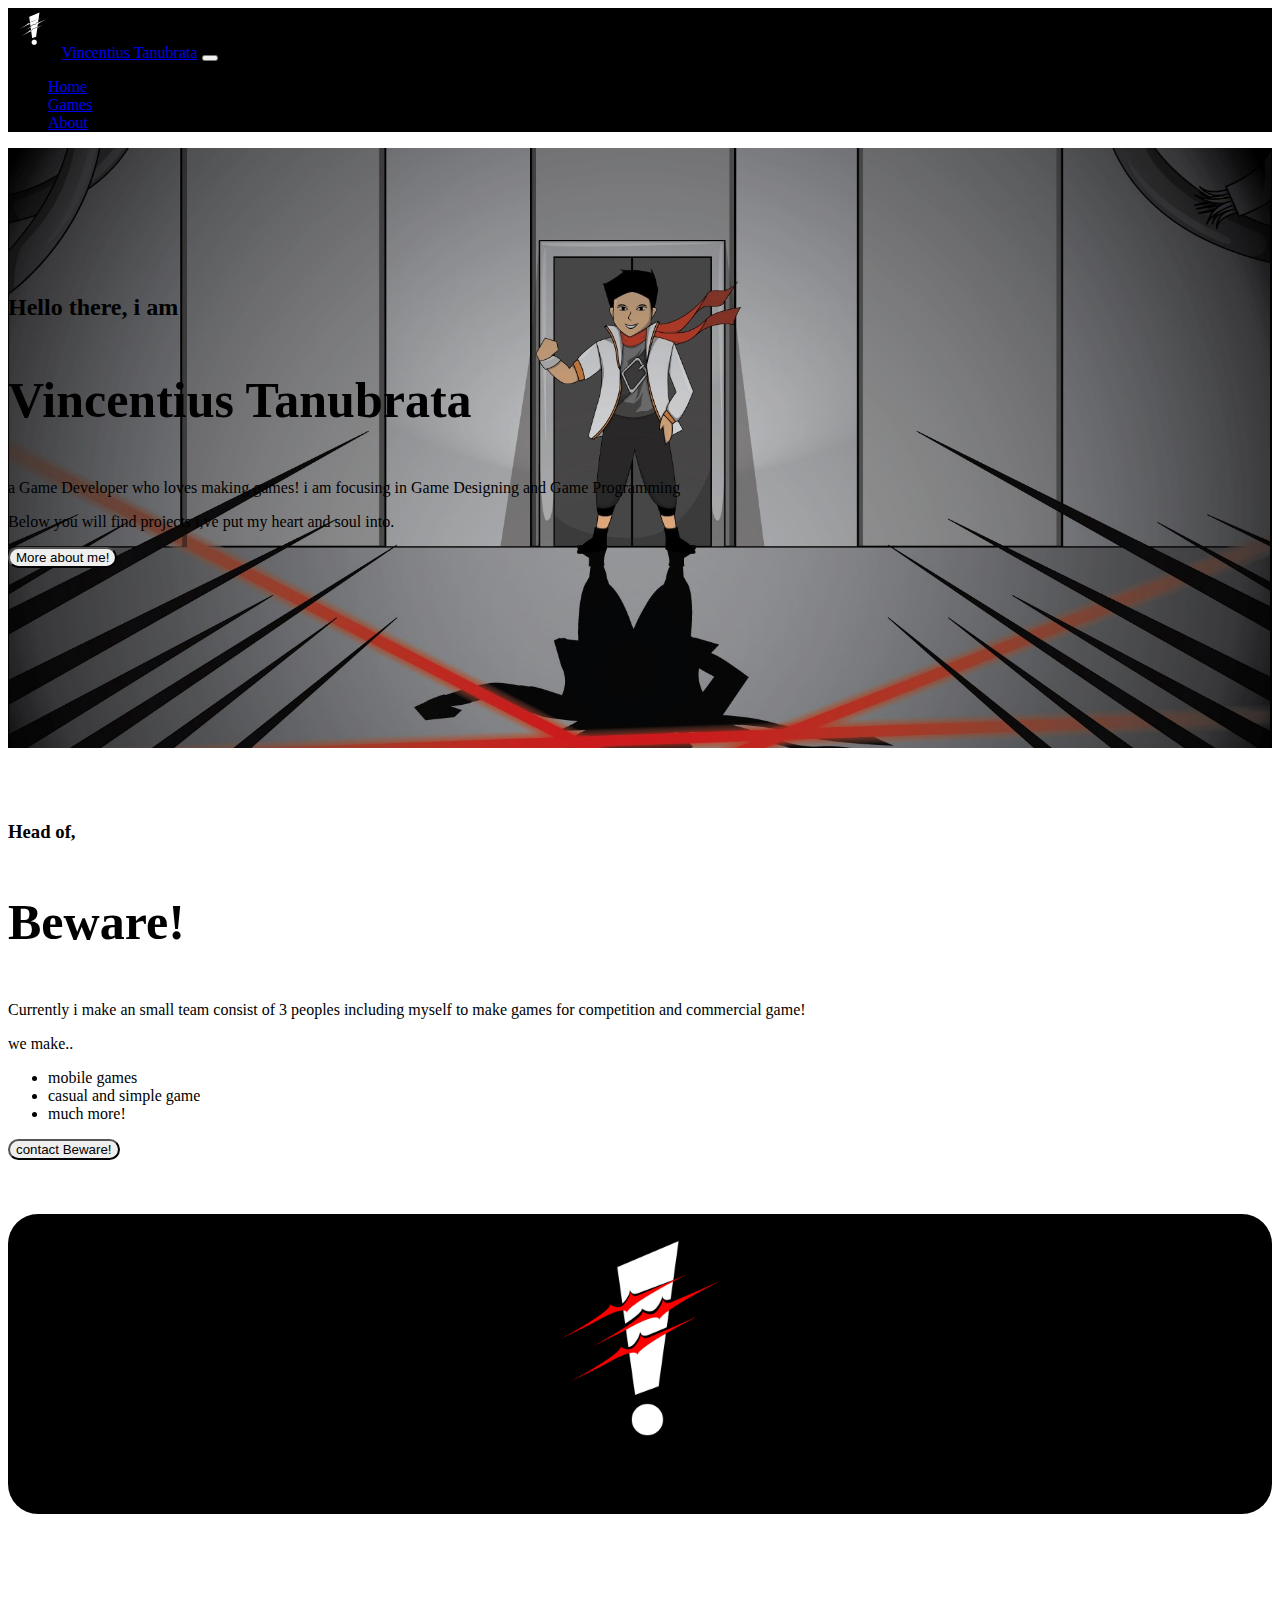
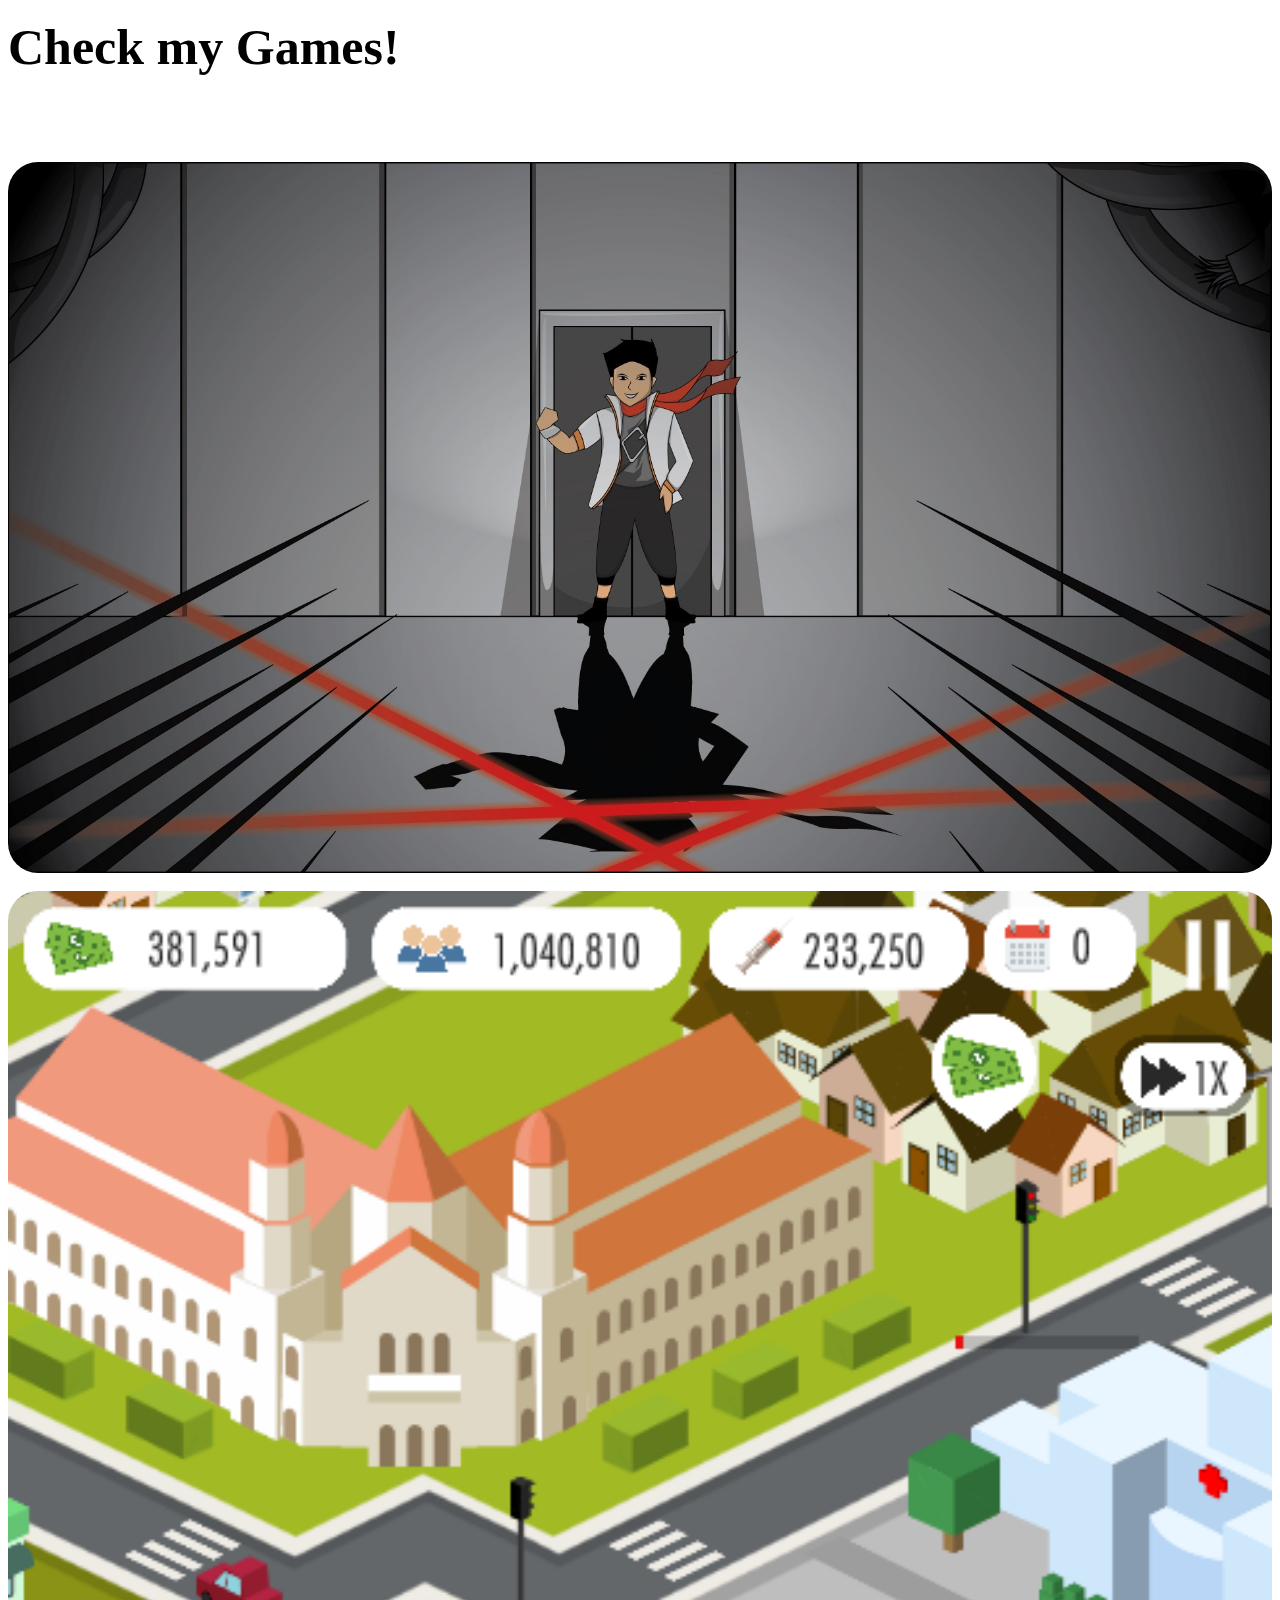
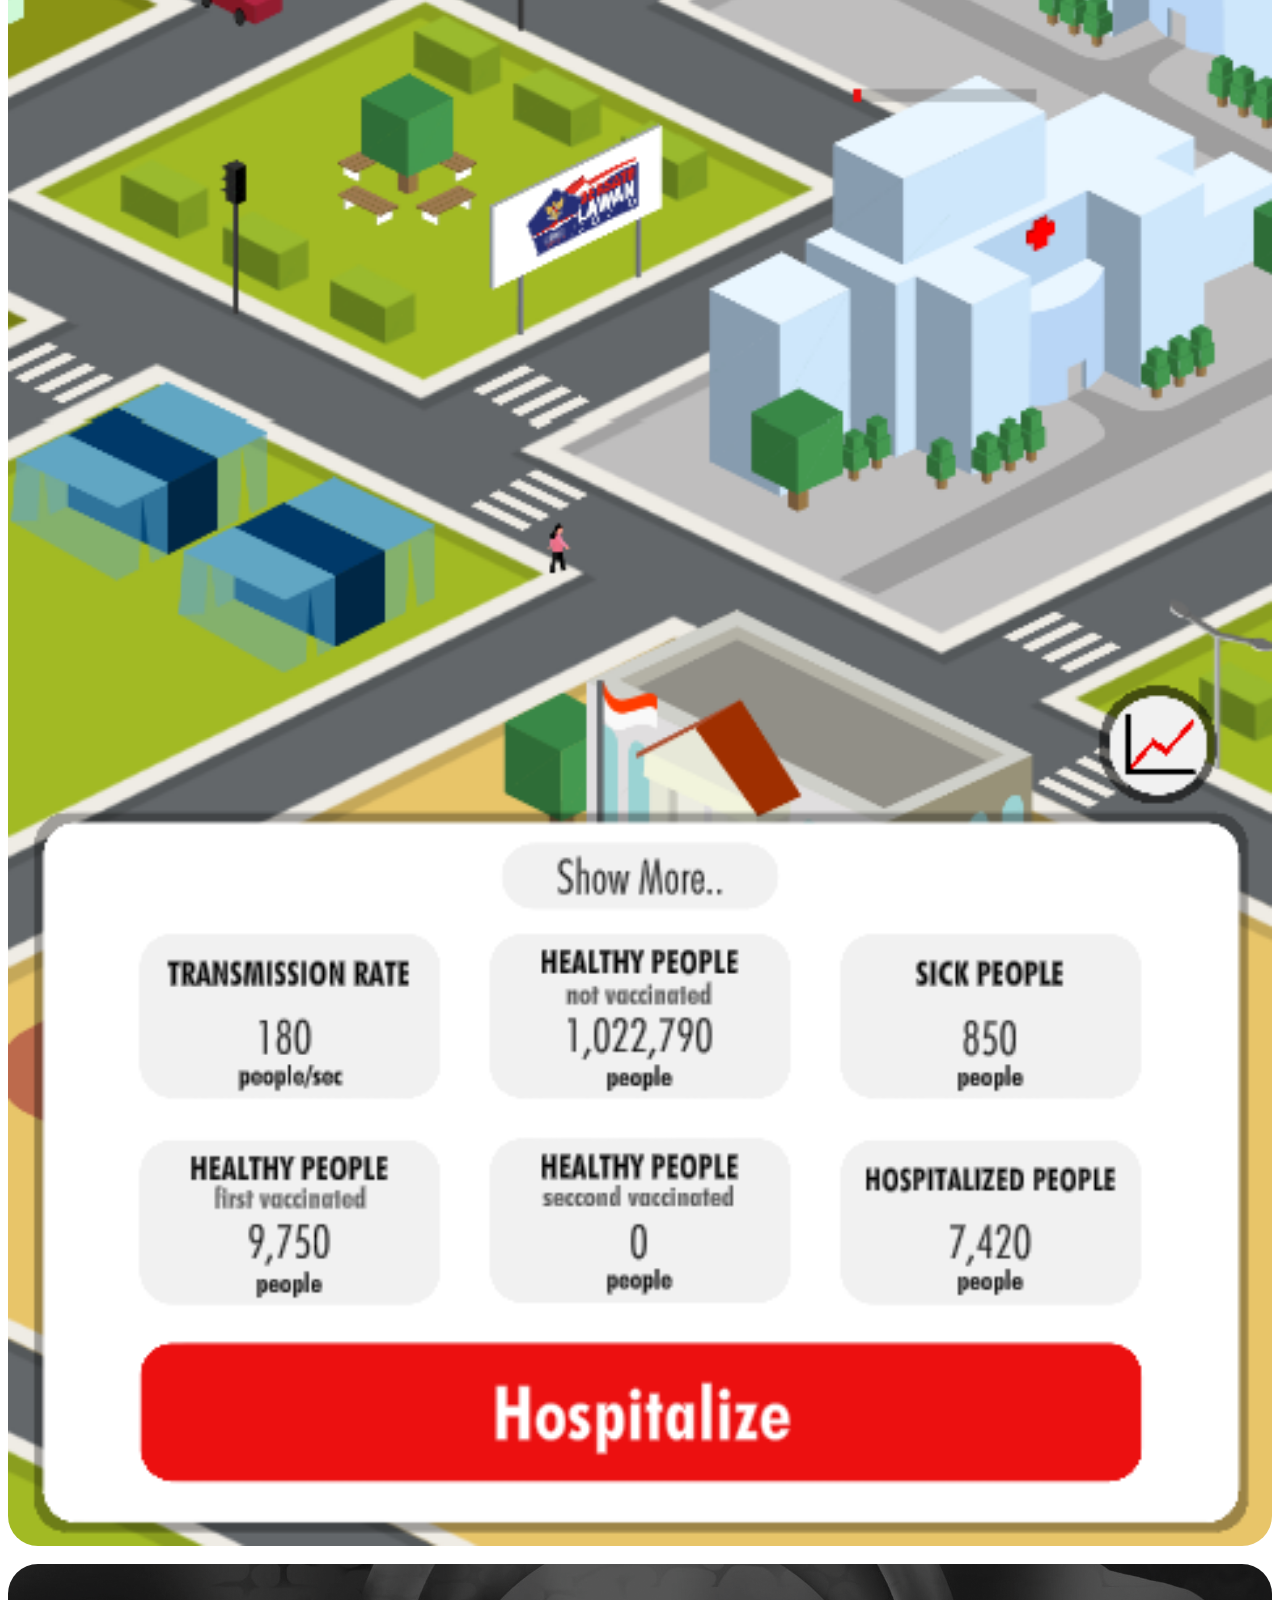
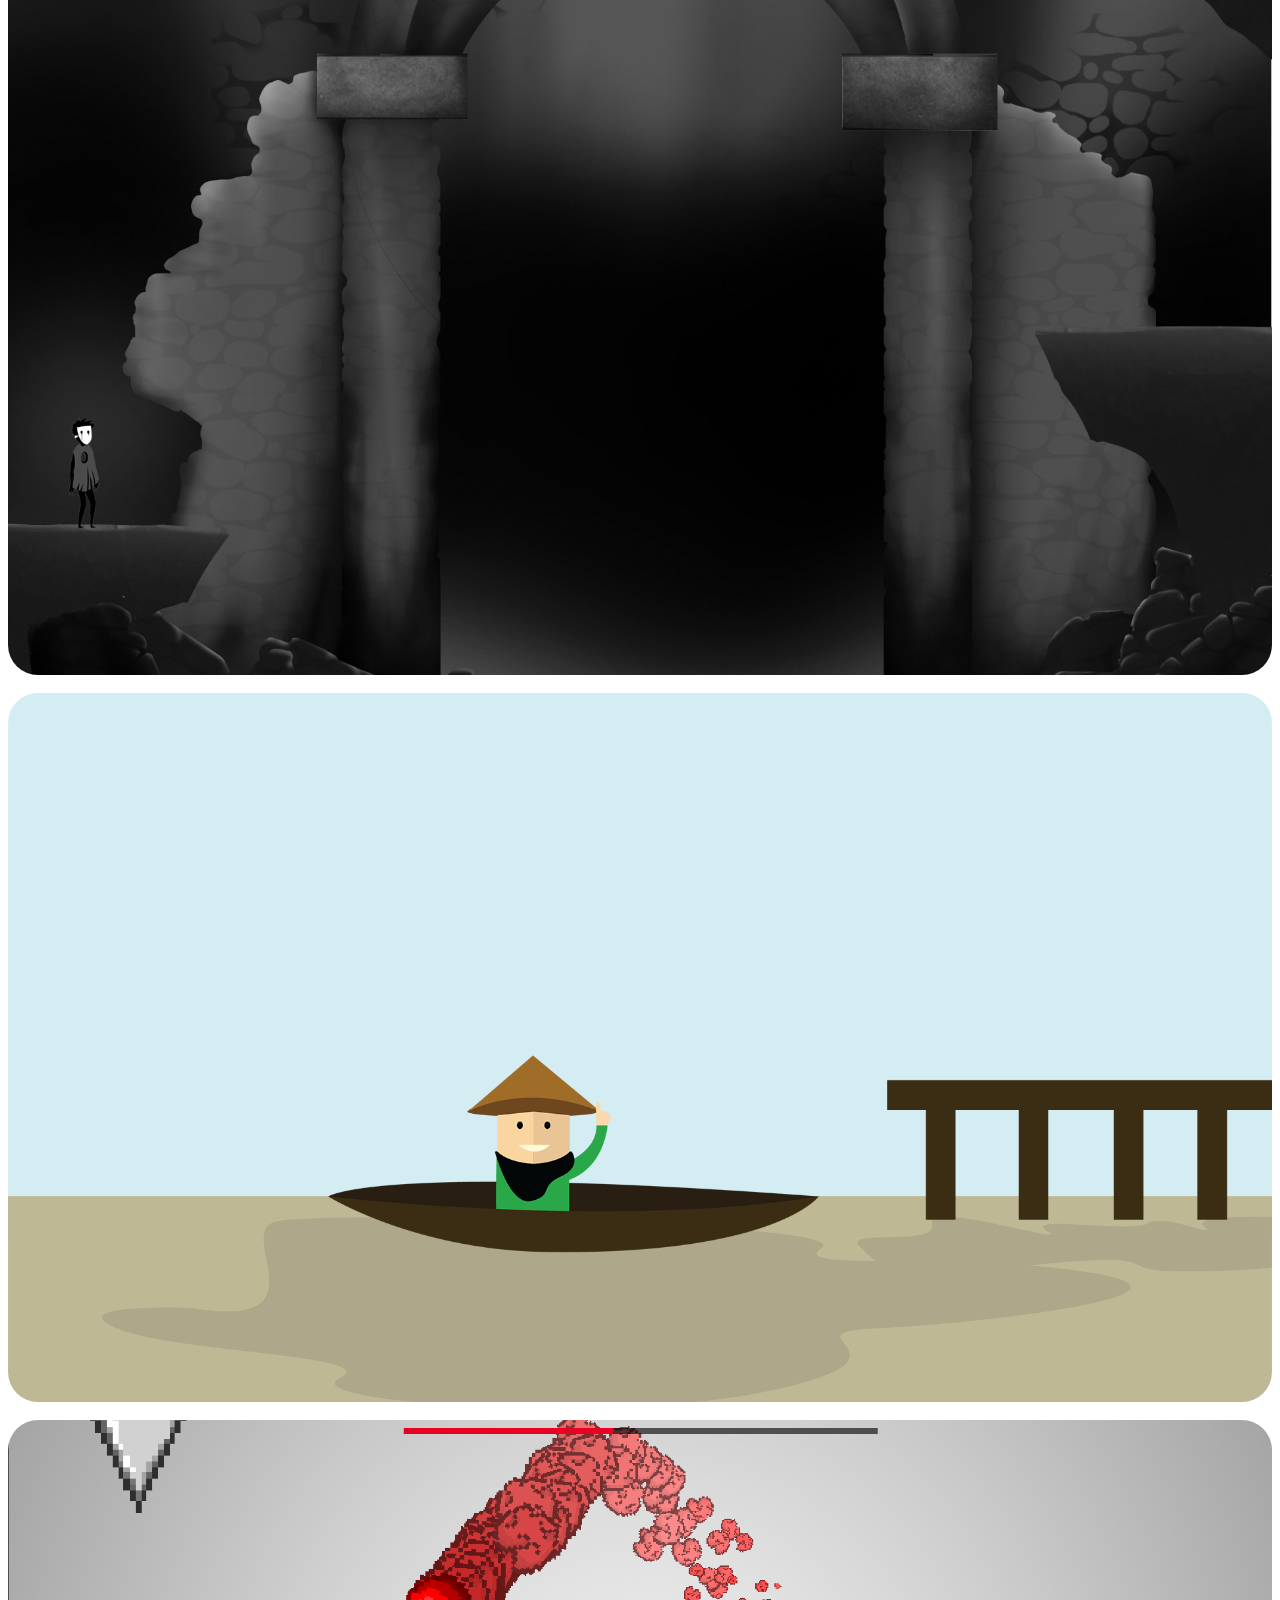
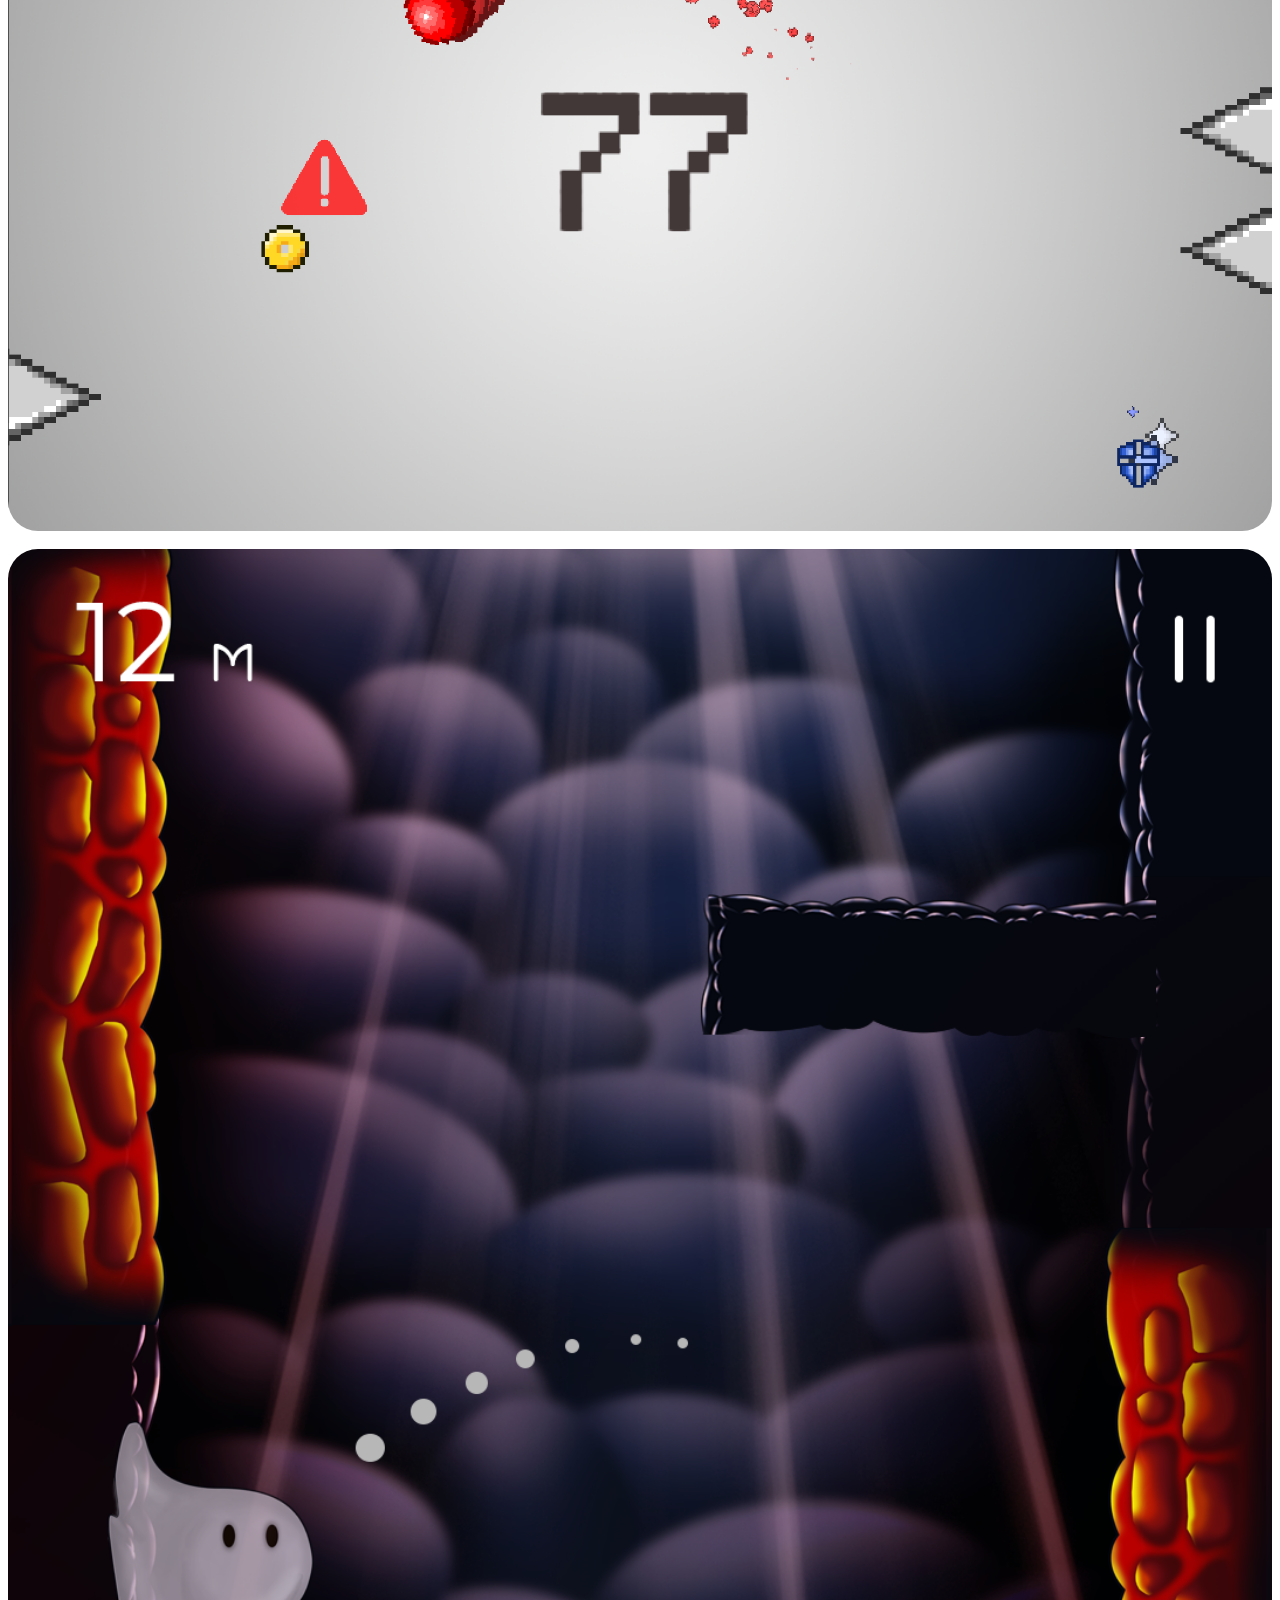
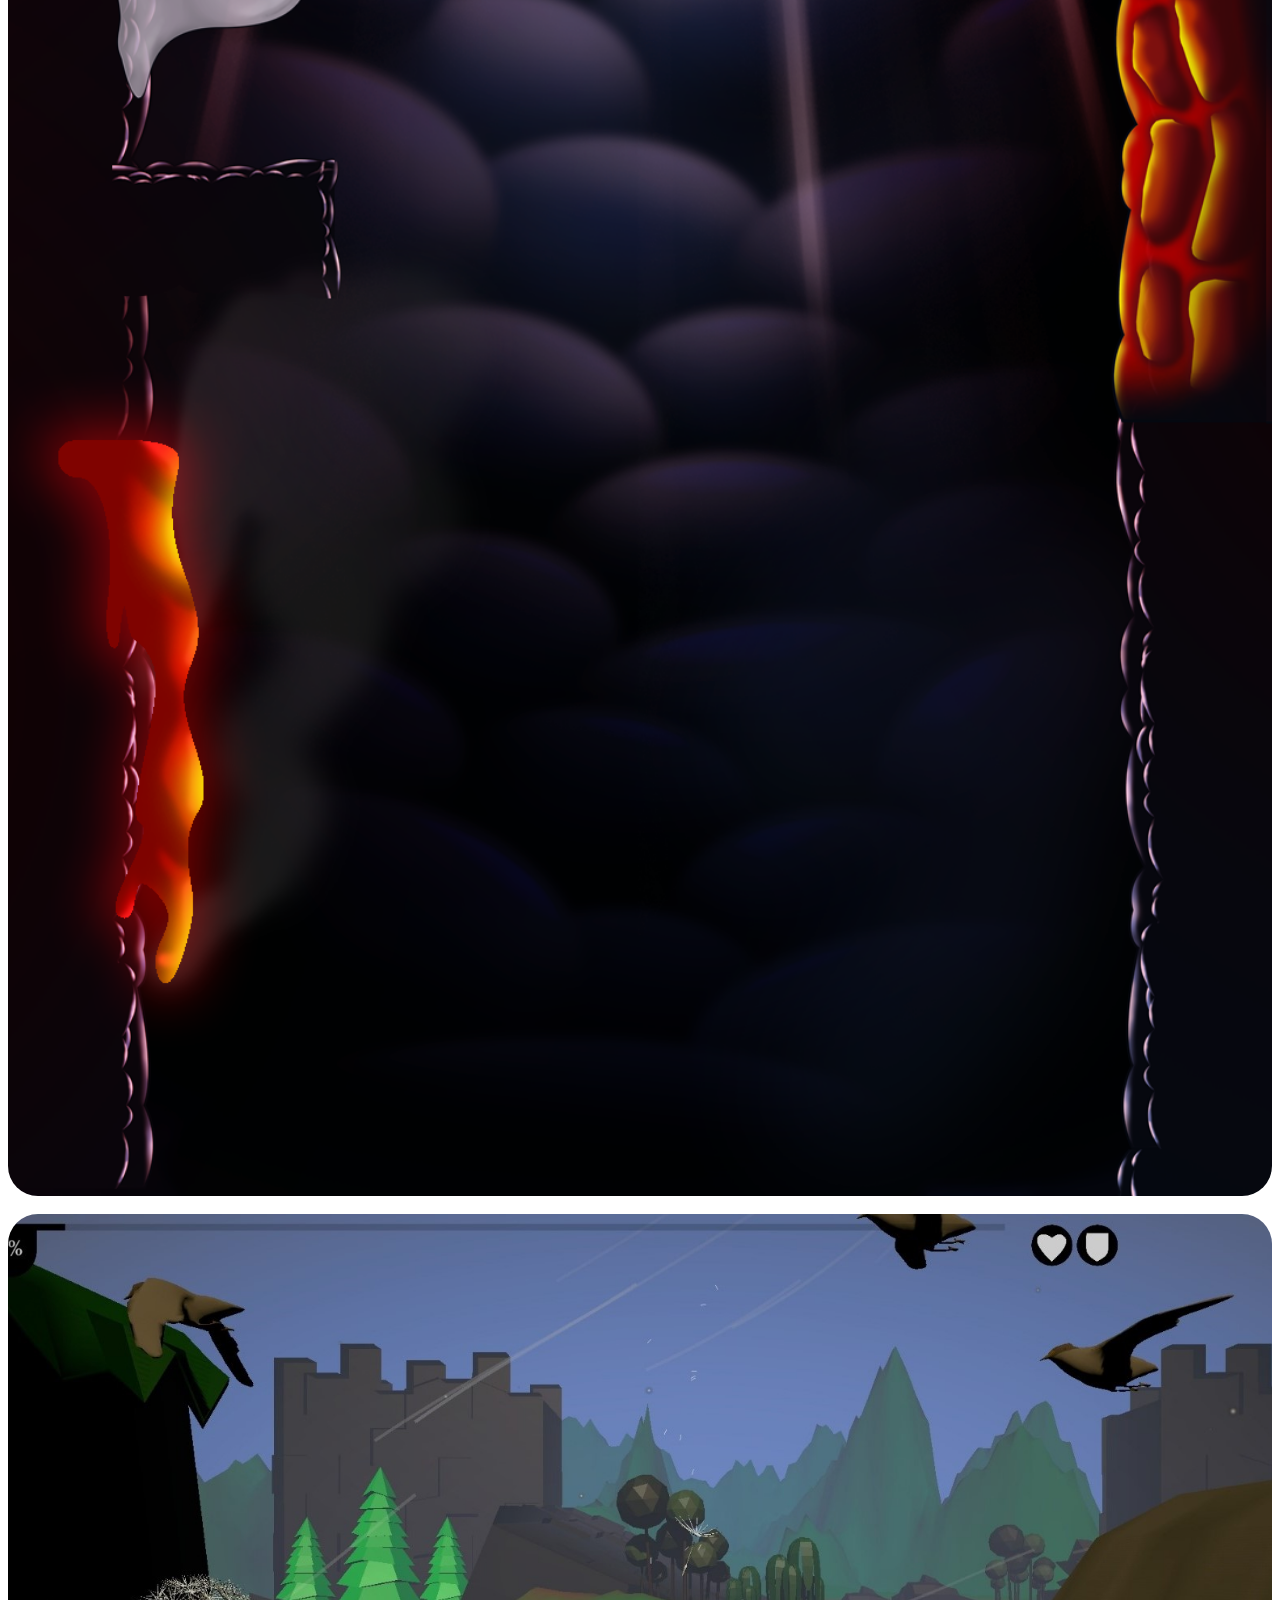
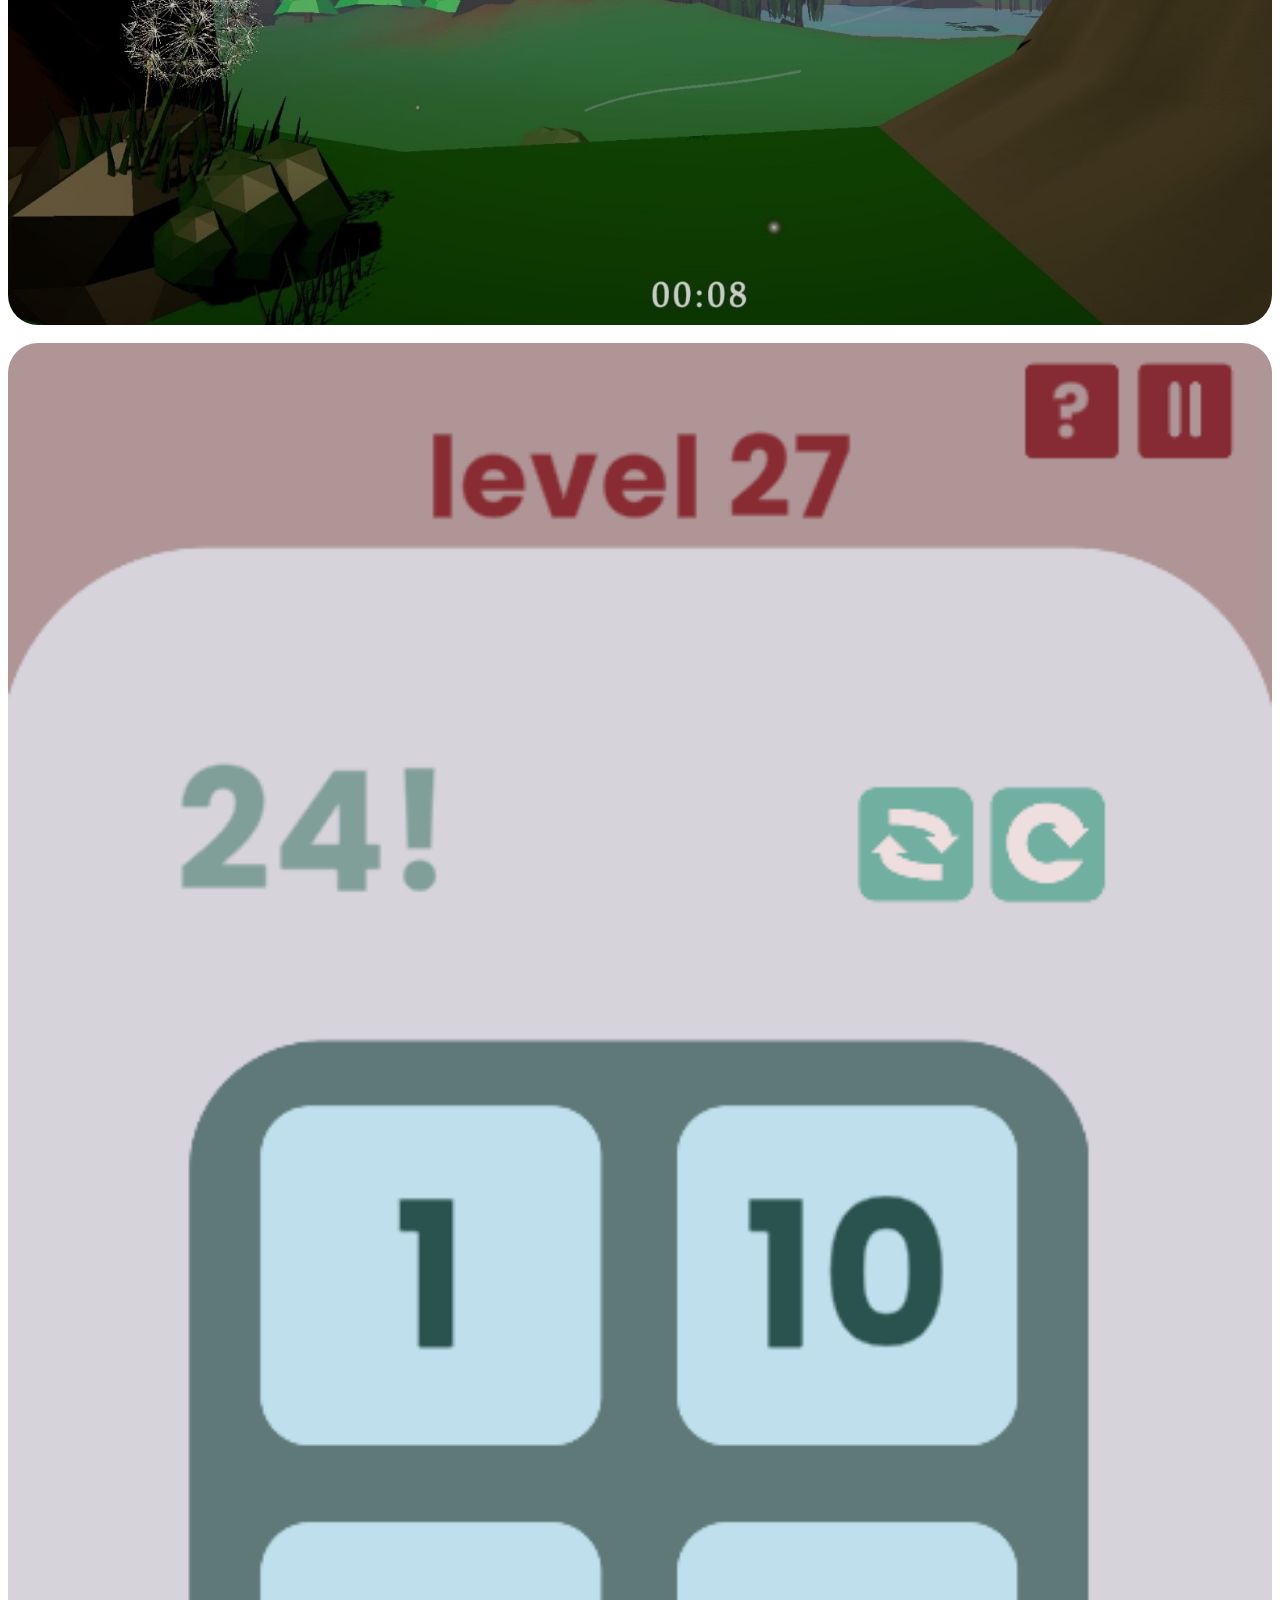
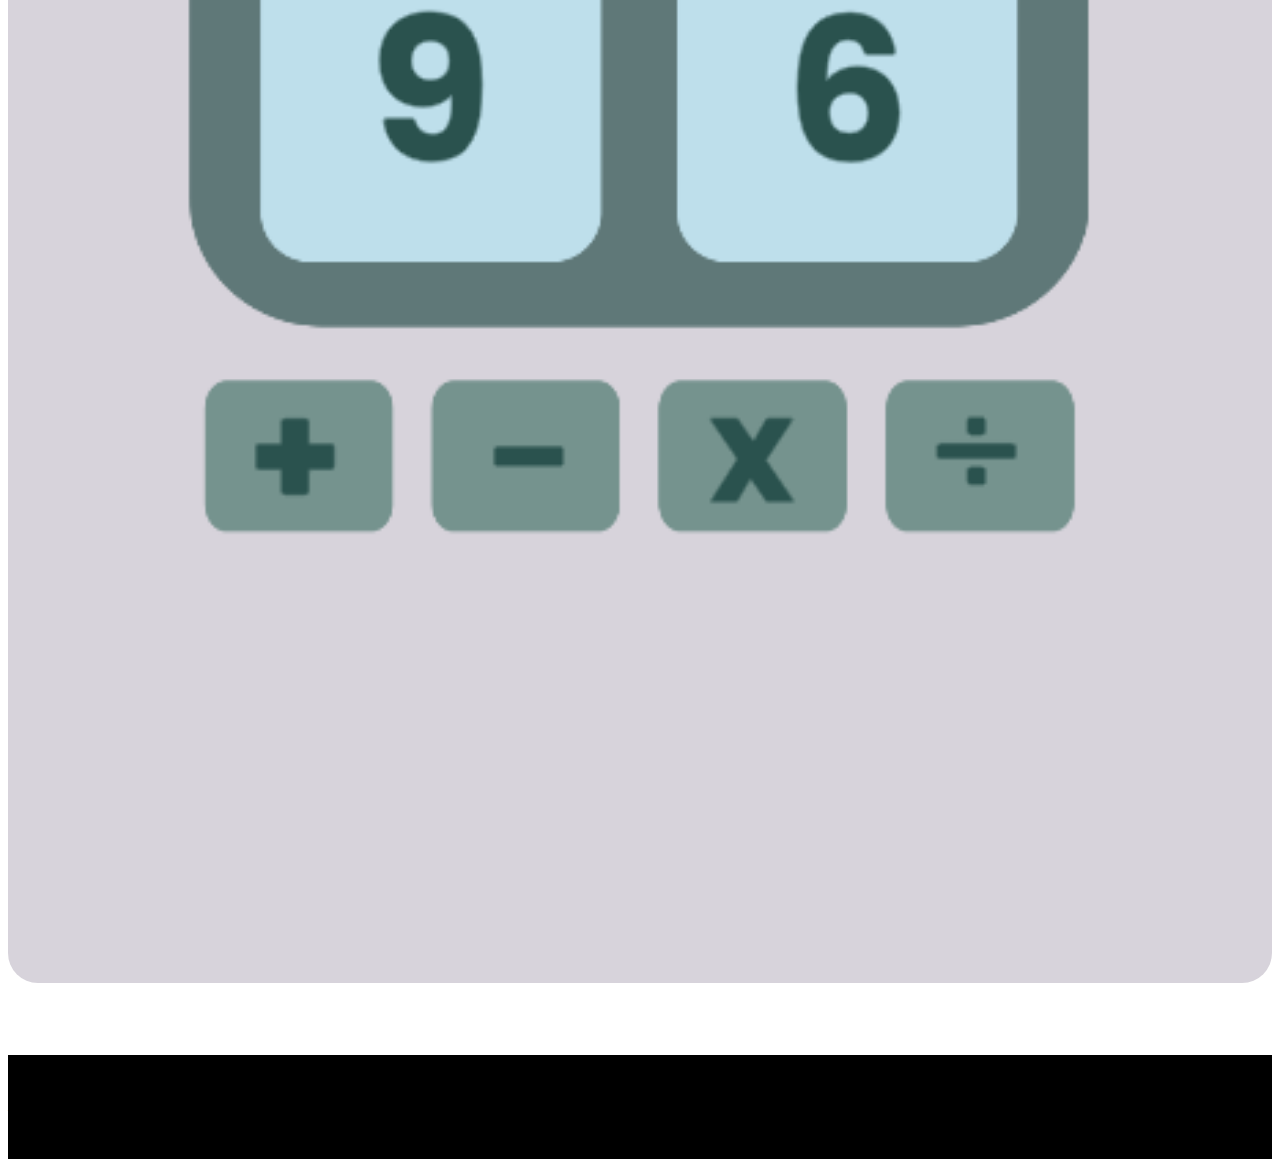
==== index.html @ c96fb5b1 "update home and about" ====
<!DOCTYPE html>

<html lang="en">
    <head>
        <title>Vincentius Tanubrata</title>
        <meta charset="utf-8">
        <meta name="viewport" content="width=device-width, initial-scale=1">
        <link rel="stylesheet" href="https://cdn.jsdelivr.net/npm/bootstrap@4.5.3/dist/css/bootstrap.min.css" integrity="sha384-TX8t27EcRE3e/ihU7zmQxVncDAy5uIKz4rEkgIXeMed4M0jlfIDPvg6uqKI2xXr2" crossorigin="anonymous">
        <link rel="stylesheet" href="styles.css">
    </head>

    <body class="bg-light">
        <!-- navbar -->
        <nav class="navbar navbar-expand-sm navbar-dark bg-black">
            <img src="images/Logo1.png" alt="bewarelogo" id="navbarLogo">
            <a href="#" class="navbar-brand">Vincentius Tanubrata</a>
            <button class="navbar-toggler" data-toggle="collapse" data-target="#navbarMenu">
               <span class="navbar-toggler-icon"></span>
            </button>
            <div class="collapse navbar-collapse" id="navbarMenu">
                <ul class="navbar-nav ml-auto">
                    <li class="nav-item">
                        <a href="index.html" class="nav-link">Home</a>
                    </li>
                    <li class="nav-item">
                        <a href="Games.html" class="nav-link">Games</a>
                    </li>
                    <li class="nav-item">
                        <a href="About.html" class="nav-link">About</a>
                    </li>
                   
                </ul>
            </div>
        </nav>
        <!-- header -->
        <div class=" bg-banner-image slider">
            <br><br><br><br><br><br><br>
            <div class="container">
                <h2 class="text-center text-light">Hello there, i am </h2>
                <h3 class="text-center bigFont text-light">Vincentius Tanubrata</h3>
                <p class="text-center text-light">a Game Developer who loves making games! i am focusing in Game Designing and Game Programming</p>
                <p class="text-center text-light">Below you will find projects i,ve put my heart and soul into.</p>
            </div>
            <div class="text-center">
                <button type="button" class="btn btn-danger btn-round btn-lg" onclick="location.href='About.html'">More about me!</button>
            </div>
            <br><br><br><br><br><br><br><br><br><br>
        </div>
        <!-- introduce us -->
        <div class=" bg-light">
            <div class="container">
                <div class="row">
                    <div class="col-sm">
                        <br><br><br>
                        <h3 class="text-left text-dark">Head of,</h3>
                        <h3 class="bigFont text-left text-dark">Beware!</h3>
                        <p class="text-left text-dark">Currently i make an small team consist of 3 peoples including myself to make games for competition and commercial game!</p>
                        we make..
                        <ul>
                            <li>mobile games</li>
                            <li>casual and simple game</li>
                            <li>much more!</li>
                        </ul>
                        <button type="button" class="btn btn-danger btn-round" onclick="location.href='About.html'"> contact Beware!</button>
                    </div>
                    <div class="col-sm">
                        <br><br><br>
                        <div class="image bg-black btn-round" >
                            <img class="imgGame btn-round img-center" id="logo" src="images/Logo2.png" >
                            <div class="imageOverlay btn-round">
                                <div class="imageTitle">Beware Team</div>
                                <p class="imageDesc">Vincentius Tanubrata (Designer, Programmer) <br> Feraldy Nathanael (Artist) <br> Ignatius Dwiki Iskandar (Programmer)</p>
                            </div>
                        </div>
                    </div>
                </div>   
            </div>
        </div>
        <!-- our games -->
        <div class="container">
            <br><br><br>
            <h3 class="bigFont text-left text-dark">Check my Games!</h3>
            <br>
            <div class="row">
                <div class="col-sm">
                    <br>
                    <div class="image " >
                        <img class="imgGame btn-round" src="images/shadowEscapeBGDark.jpg" style="width:100%">
                        <div class="imageOverlay btn-round">
                            <div class="imageTitle">Shadow Escape</div>
                            <p class="imageDesc">Best Game Design Compfest 13 Indie Game Ignite</p>
                            <button type="button" class="btn btn-danger btn-round btn-lg">More..</button>
                        </div>
                    </div>
                    <br>
                    <div class="image " >
                        <img class="imgGame btn-round" src="images/covidheroes.png" style="width:100%">
                        <div class="imageOverlay btn-round">
                            <div class="imageTitle">Covid Heroes</div>
                            <p class="imageDesc">Finalist of GEMASTIK Game Development Competition</p>
                            <button type="button" class="btn btn-danger btn-round btn-lg">More..</button>
                        </div>
                    </div>
                    <br>
                    <div class="image " >
                        <img class="imgGame btn-round" src="images/meliorate.png" style="width:100%">
                        <div class="imageOverlay btn-round">
                            <div class="imageTitle">Meliorate</div>
                            <p class="imageDesc">Best Technological Award Compfest 14 Indie Game Ignite</p>
                            <button type="button" class="btn btn-danger btn-round btn-lg">More..</button>
                        </div>
                    </div>
                    <br>
                    <div class="image " >
                        <img class="imgGame btn-round" src="images/terapung.png" style="width:100%">
                        <div class="imageOverlay btn-round">
                            <div class="imageTitle">Argelia</div>
                            <p class="imageDesc">3rd Place of CODIG 3.0 Game Development Competition</p>
                            <button type="button" class="btn btn-danger btn-round btn-lg">More..</button>
                        </div>
                    </div>
                    <br>
                    <div class="image " >
                        <img class="imgGame btn-round" src="images/bounceball.png" style="width:100%">
                        <div class="imageOverlay btn-round">
                            <div class="imageTitle">Bounce Ball</div>
                            <p class="imageDesc">My First Ever Published Game</p>
                            <button type="button" class="btn btn-danger btn-round btn-lg">More..</button>
                        </div>
                    </div>
                </div>
                
                <div class="col-sm">
                    <br>
                    <div class="image " >
                        <img class="imgGame btn-round" src="images/hope.png" style="width:100%">
                        <div class="imageOverlay btn-round">
                            <div class="imageTitle">Hope</div>
                            <p class="imageDesc">1st Place of CREDIA.ID Game Development Competition</p>
                            <button type="button" class="btn btn-danger btn-round btn-lg">More..</button>
                        </div>
                    </div>
                    
                    <br>
                    <div class="image " >
                        <img class="imgGame btn-round" src="images/dandelion.jpg" style="width:100%">
                        <div class="imageOverlay btn-round">
                            <div class="imageTitle">Dandelion</div>
                            <p class="imageDesc">Finalist of MAGE 6 Game Development Competition</p>
                            <button type="button" class="btn btn-danger btn-round btn-lg">More..</button>
                        </div>
                    </div>
                    <br>
                    <div class="image " >
                        <img class="imgGame btn-round" src="images/24.png" style="width:100%">
                        <div class="imageOverlay btn-round">
                            <div class="imageTitle">24!</div>
                            <p class="imageDesc">My Second Published Game</p>
                            <button type="button" class="btn btn-danger btn-round btn-lg">More..</button>
                        </div>
                    </div>
                </div>
            </div>
        </div>
        
        
        <br><br><br><br>
        <div class="bg-black">
            <br><br>
            <p class="text-center text-light">Vincentius Tanubrata</p>
            <br>
        </div>
        <script src="https://code.jquery.com/jquery-3.5.1.slim.min.js" integrity="sha384-DfXdz2htPH0lsSSs5nCTpuj/zy4C+OGpamoFVy38MVBnE+IbbVYUew+OrCXaRkfj" crossorigin="anonymous"></script>
        <script src="https://cdn.jsdelivr.net/npm/bootstrap@4.5.3/dist/js/bootstrap.bundle.min.js" integrity="sha384-ho+j7jyWK8fNQe+A12Hb8AhRq26LrZ/JpcUGGOn+Y7RsweNrtN/tE3MoK7ZeZDyx" crossorigin="anonymous"></script>
    </body>
</html>
---- styles.css ----
#navbarLogo{
    width: 50px;
    height: 50px;
}

#tableLogo{
    max-width: 150px;
    width: 100%;
    height: auto;
}

#downloadLogo{
    max-width: 150px;
    width: 100%;
    height: auto;
}

#logo{
    display: block;
    top: 0;
    left: 0;
    right: 0;
    bottom: 0;
    width: 300px;
    height: 300px;
    
}

.myPhoto{
    display: block;
    top: 0;
    left: 0;
    right: 0;
    bottom: 0;
    width: 100%;
    height: auto;
    
}

.btn-round{
    border-radius: 30px;
}

.bg-banner-height{
    top: 0;
    left: 0;
    right: 0;
    bottom: 0;
    height: 550px;
}

.bg-banner-image{
    /* background-color: rgb(209, 207, 207); */
    background-image: url(images/shadowEscapeBGDark.jpg);
    background-size: cover;
    margin-left: auto;
    margin-left: auto;
    background-position: center;
    transition: 1s;

    animation-name: animate;
    animation-direction: normal;
    animation-duration: 15s;
    animation-fill-mode: forwards;
    animation-iteration-count: infinite;
    animation-play-state: running;
    animation-timing-function: ease-in-out;
}

@keyframes animate{
    0%{background-image: url(images/ArtbrdArtboard\ 1Story.jpg);}
    17%{background-image: url(images/ArtbrdArtboard\ 1Story.jpg);}
    20%{background-image: url(images/ArtbrdArtboard\ 2Story.jpg);}
    37%{background-image: url(images/ArtbrdArtboard\ 2Story.jpg);}
    40%{background-image: url(images/ArtbrdArtboard\ 3Story.jpg);}
    57%{background-image: url(images/ArtbrdArtboard\ 3Story.jpg);}
    60%{background-image: url(images/ArtbrdArtboard\ 4Story.jpg);}
    77%{background-image: url(images/ArtbrdArtboard\ 4Story.jpg);}
    80%{background-image: url(images/shadowEscapeBGDark2.jpg);}
    97%{background-image: url(images/shadowEscapeBGDark2.jpg);}
    100%{background-image: url(images/ArtbrdArtboard\ 1Story.jpg);}
}

.bigFont{
    font-size: 50px;
    font-weight: bold;
}

.bg-black{
    background-color: black;
}

.outline{
    outline: auto;
}

.img-center{
    margin-left: auto;
    margin-right: auto;
}

.normal{
    color: white;
    text-decoration: none;
}

.bg-gradient{
    background: linear-gradient(to bottom,black,black,rgb(0,0,0,0.6),rgb(0,0,0,0.5),rgb(0,0,0,0.4), rgb(0, 0, 0, 0));
}

.circle{
    height: 60px;
    width: 60px;
    background-color: white;
    border-radius: 50%;
    border: turquoise;
    margin-left: auto;
    margin-right: auto;
}

.box-transparant{
    background-color: rgba(0, 0, 0, 0.45);
}

.bg-about{
    background-image: url(images/terapung.png);
    background-position: center;
    background-size: cover;
}

#emailLogo{
    width: 80%;
    max-width: 30px;
    height: auto;
}

.trapezoid {
	background-image: url(images/terapung.png);
	border-left: 25px solid transparent;
	border-right: 25px solid transparent;
	height: 0;
	width: 125px;
}

.box{
    height:300px;  
    min-width: 100px; /*could be different, but you ought to have some min*/
    overflow:hidden;
}

.image{
    position: relative;
    width: 100%;
}

.imgGame{
    display: block;
    width: 100%;
}

.imageOverlay{
    position: absolute;
    top: 0;
    left: 0;
    width: 100%;
    height: 100%;
    background: rgba(0, 0, 0, 0.6);
    color: white;
    display: flex;
    flex-direction: column;
    align-items: center;
    justify-content: center;
    opacity: 0;
    transition: 0.25s;
}

.imageOverlay > *{
    transform: translateY(20px);
    transition: transform 0.25s;
}

.imageOverlay:hover{
    opacity: 1;
}

.imageOverlay:hover > *{
    transform: translateY(0px);
    transition: transform 0.25s;
}

.imageTitle{
    font-size: 2em;
    font-weight: bold;
}

.imageDesc{
    font-size: 1.25em;
    margin-top: 0.25em;
    align-items: center;
    justify-content: center;
}
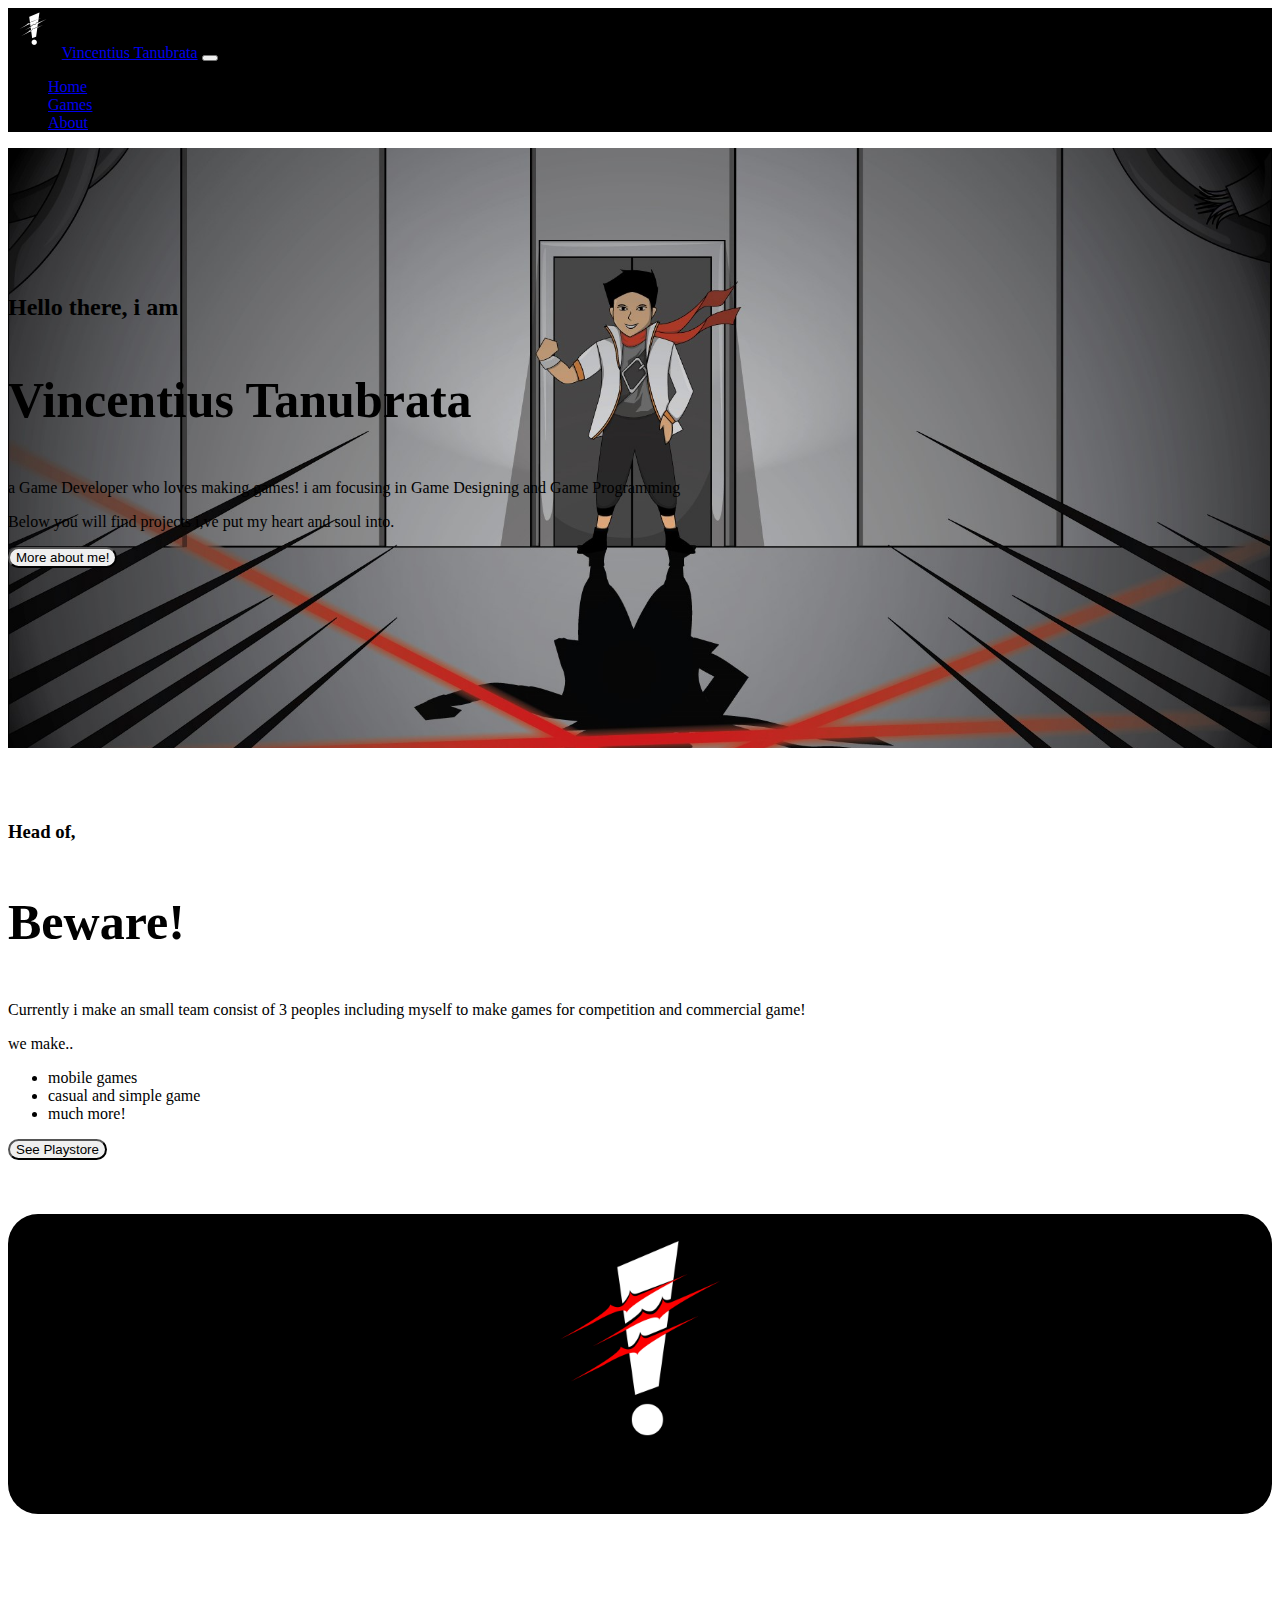
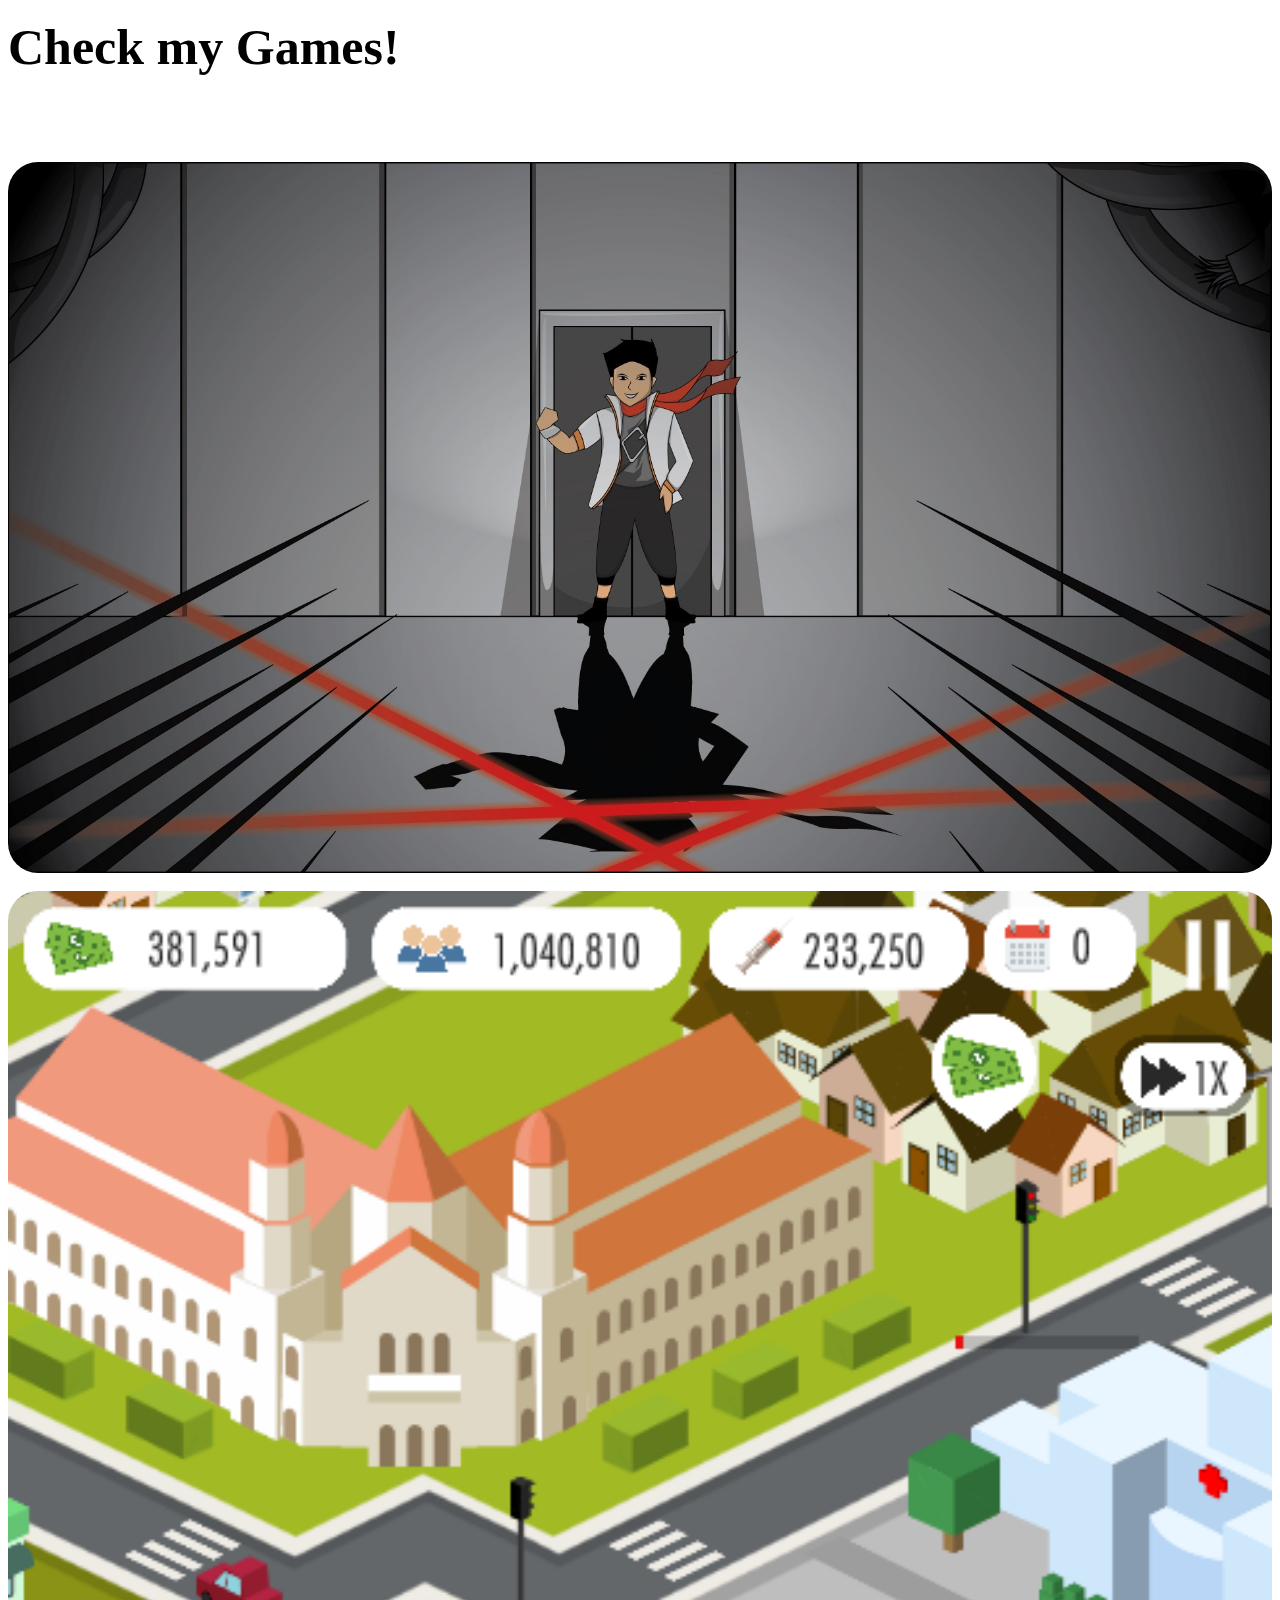
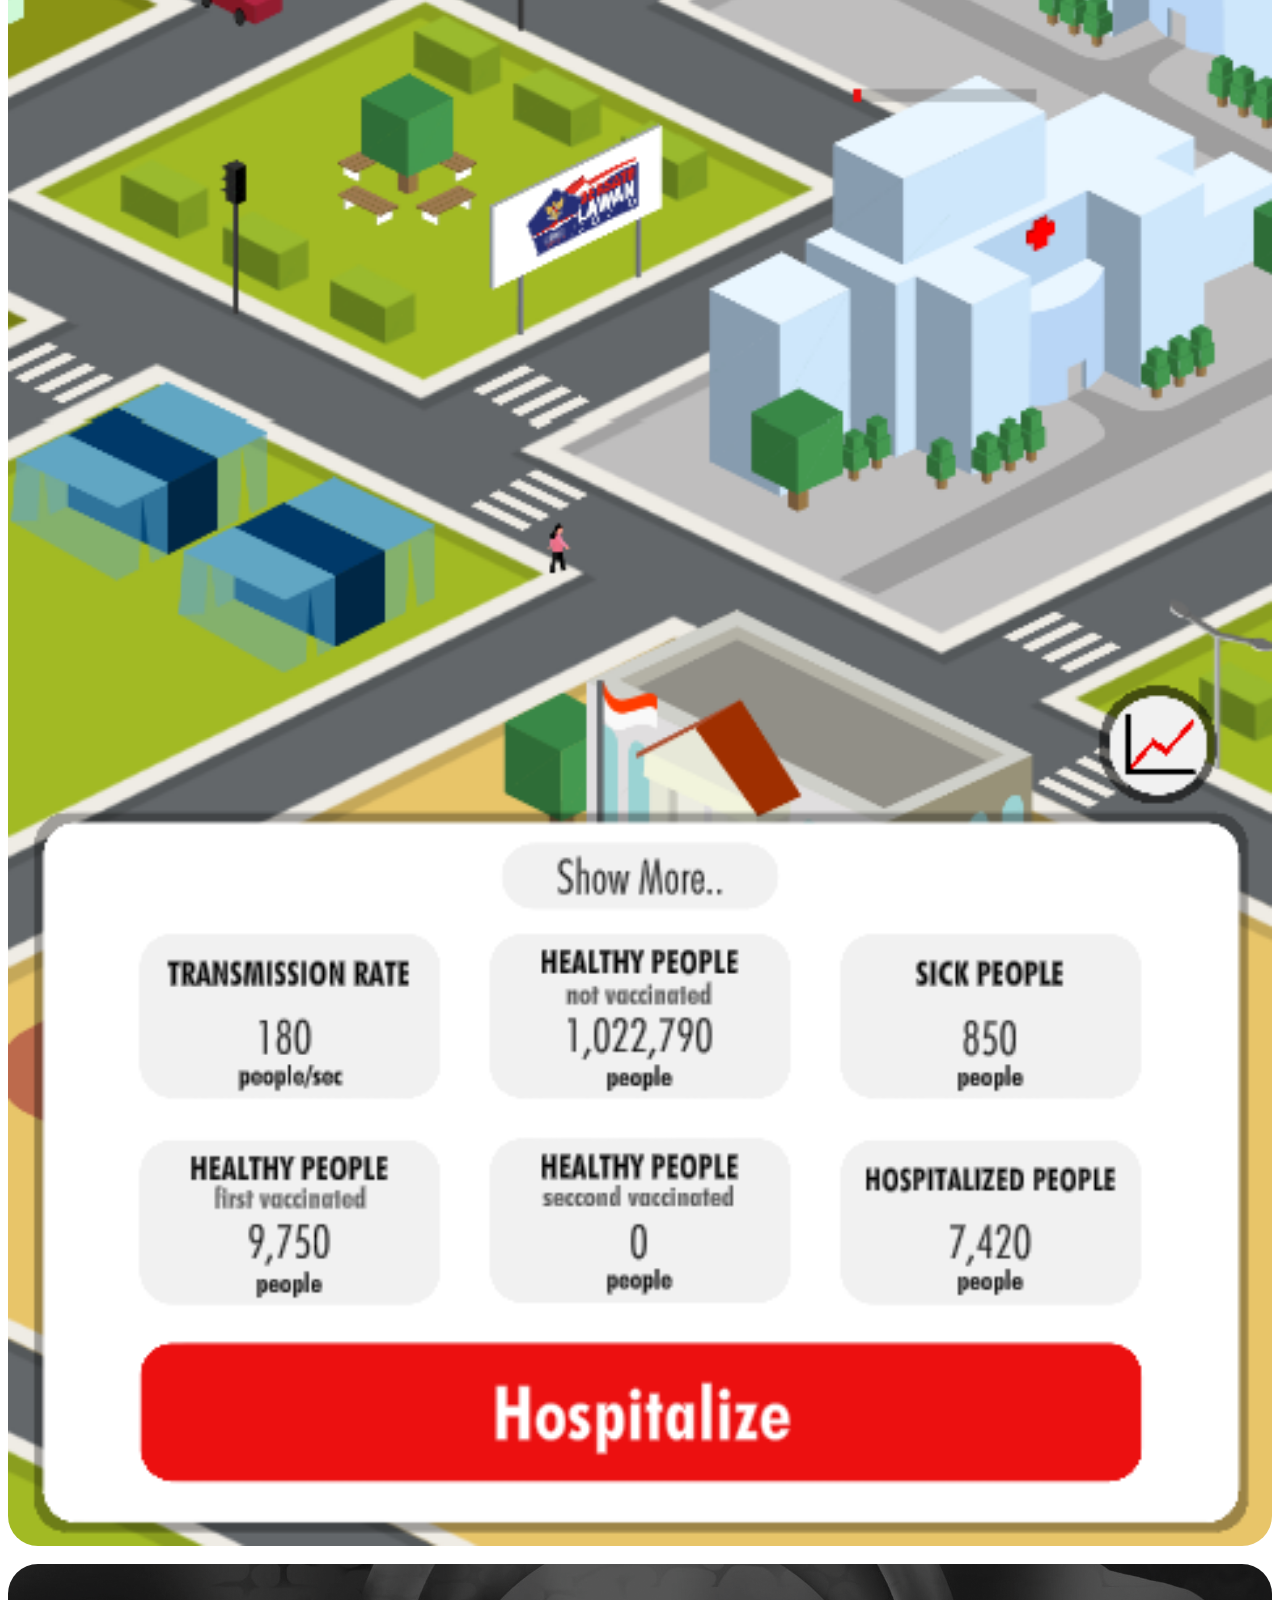
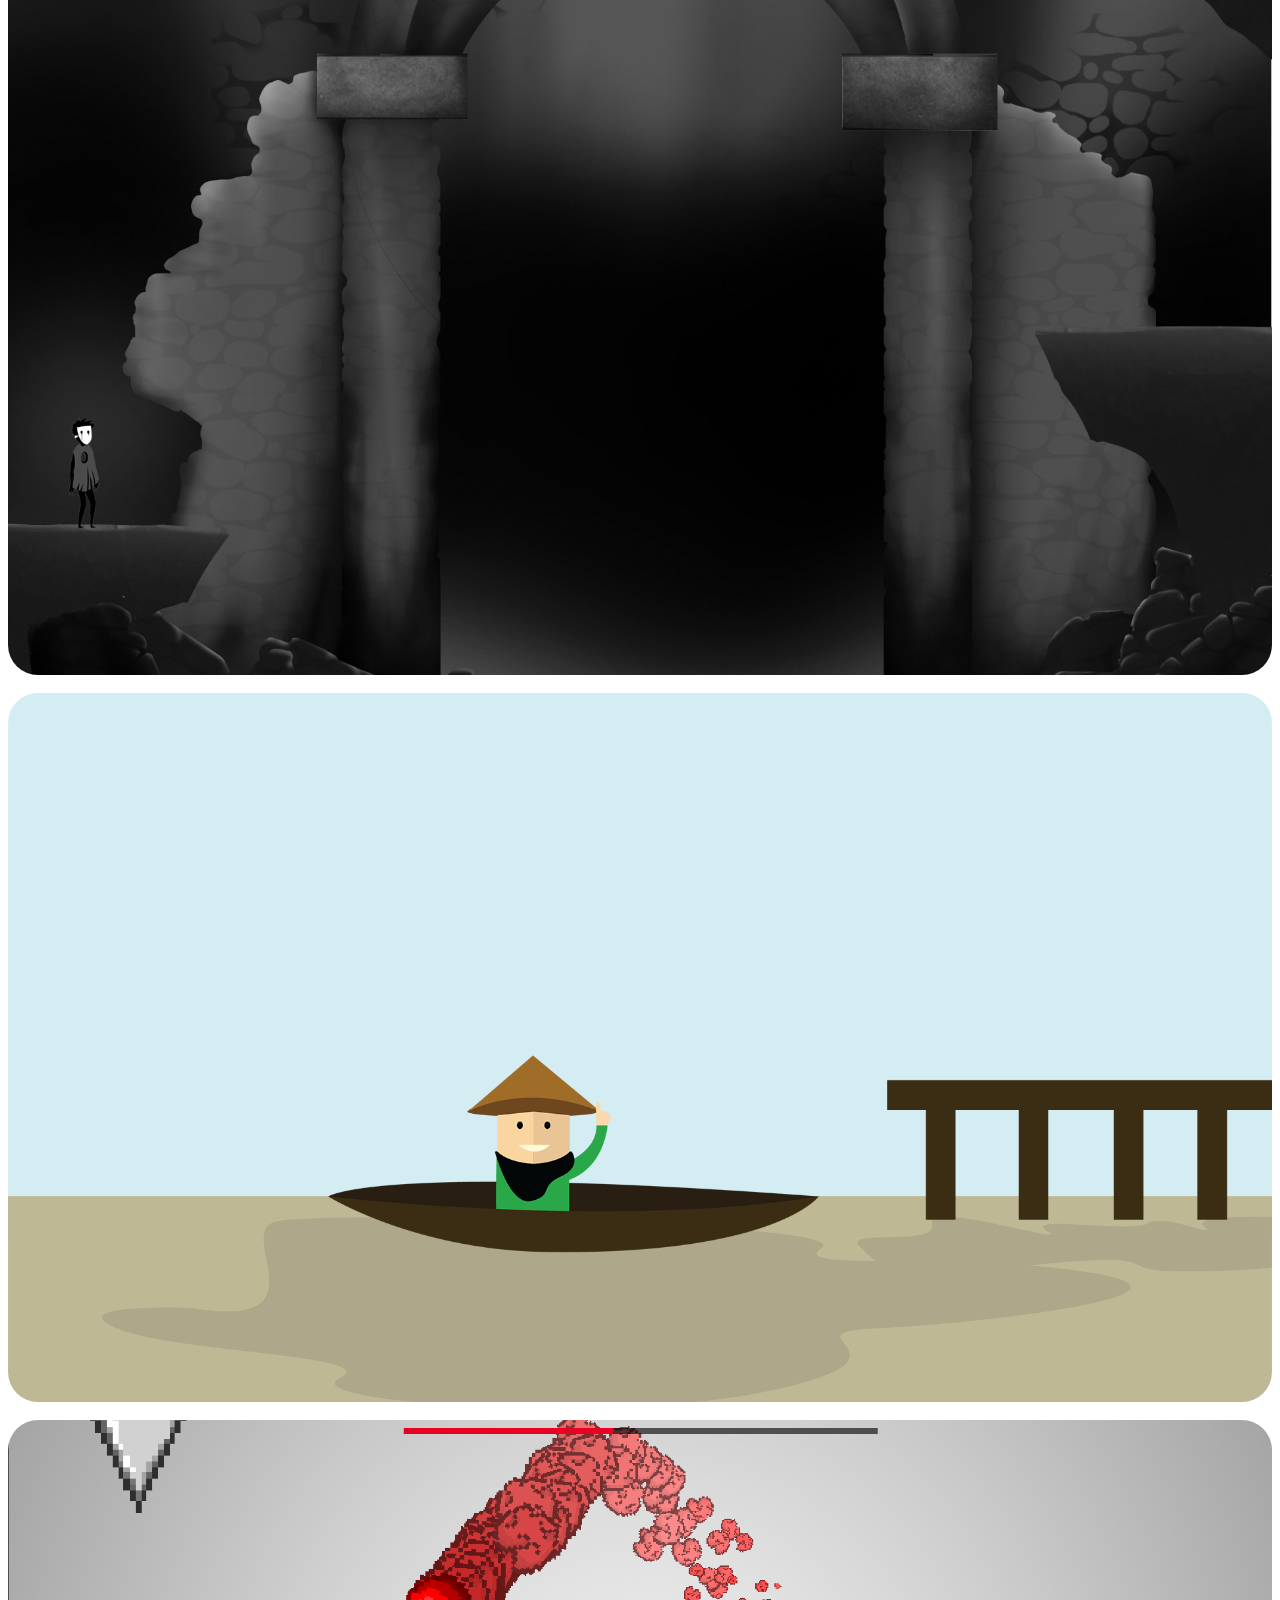
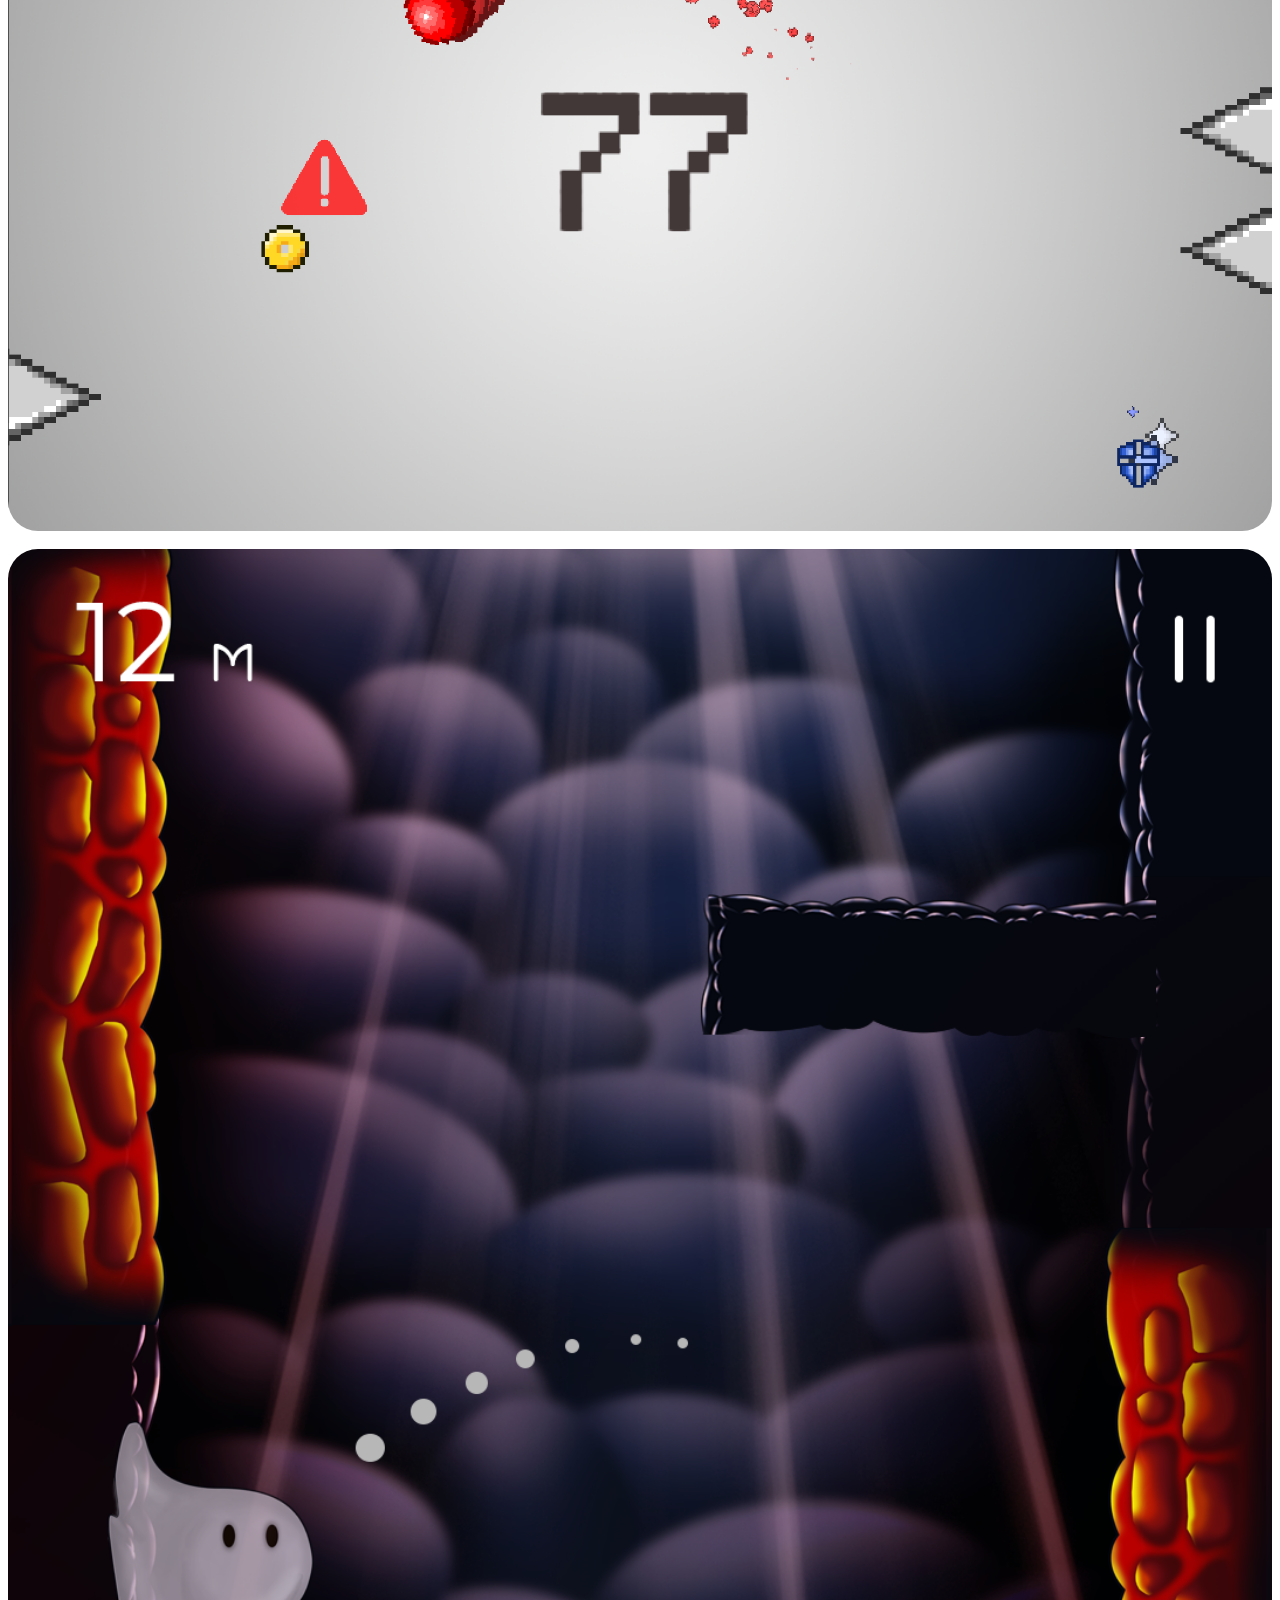
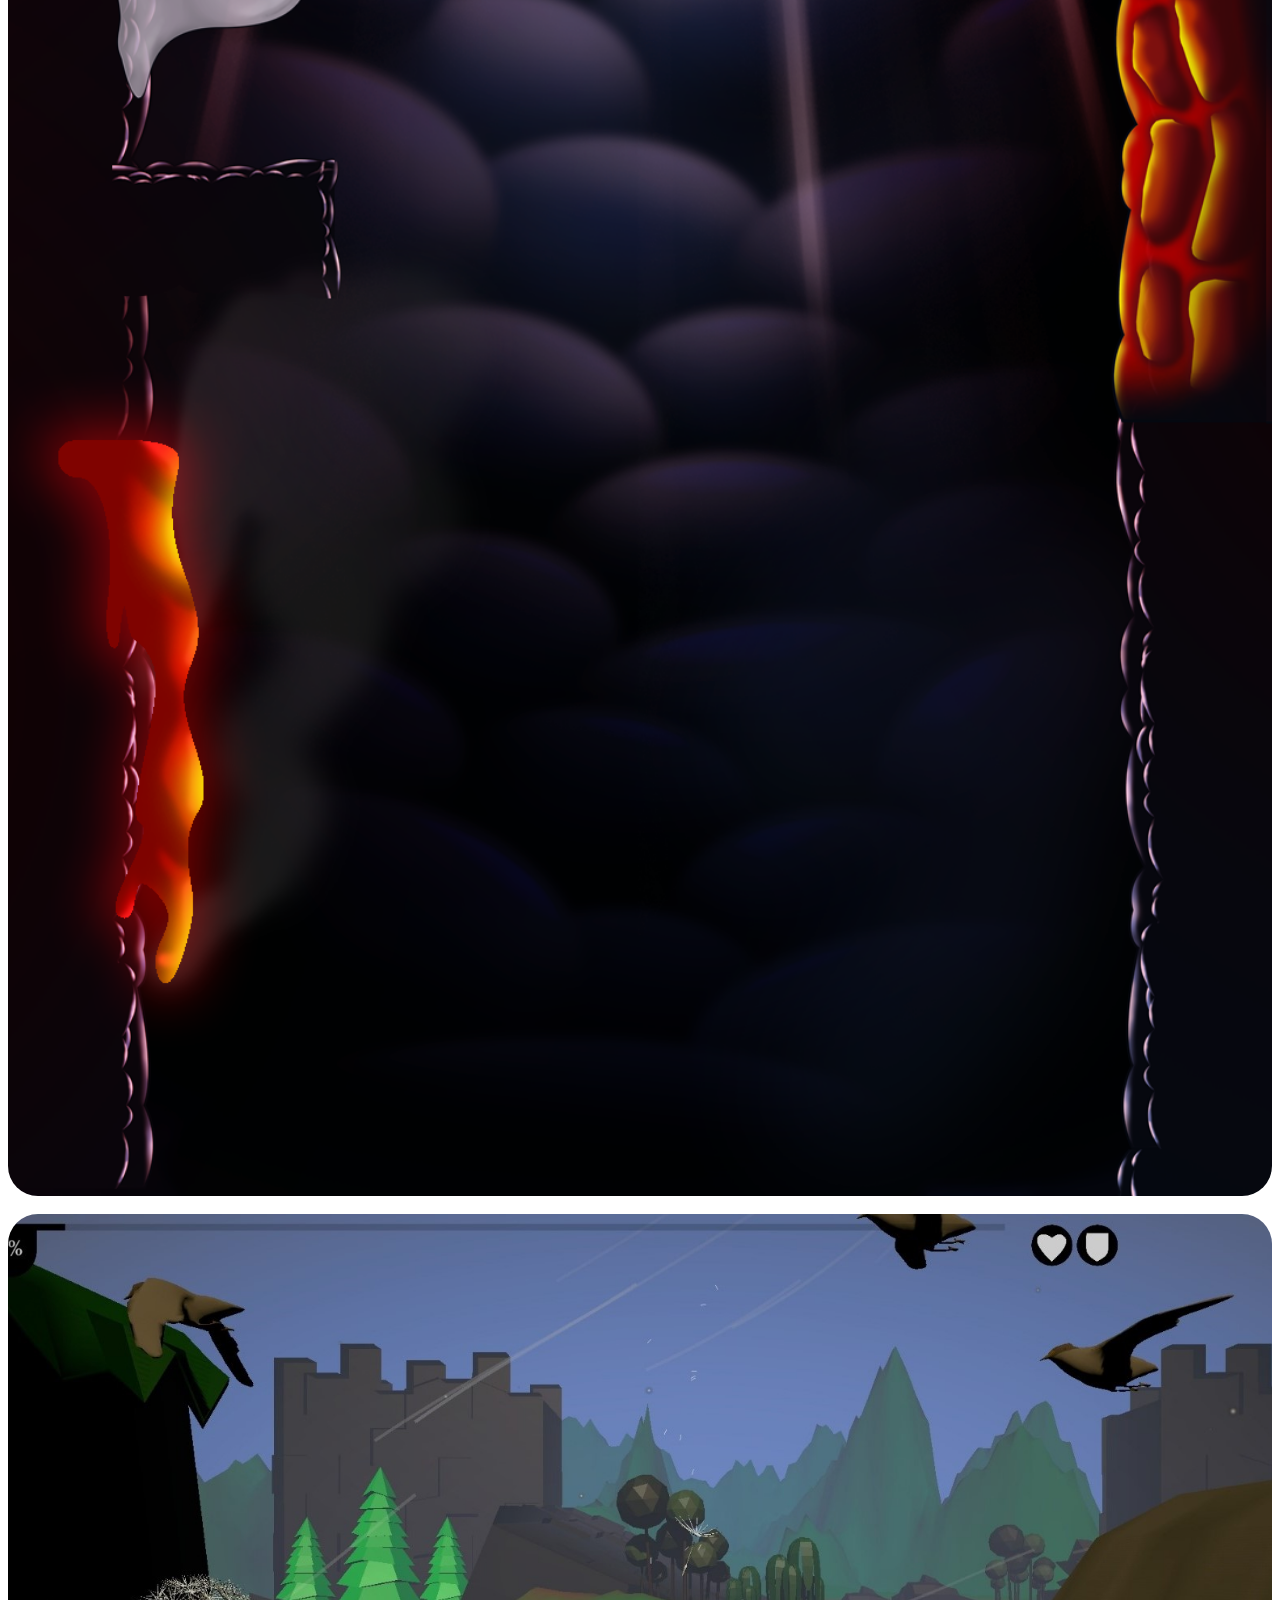
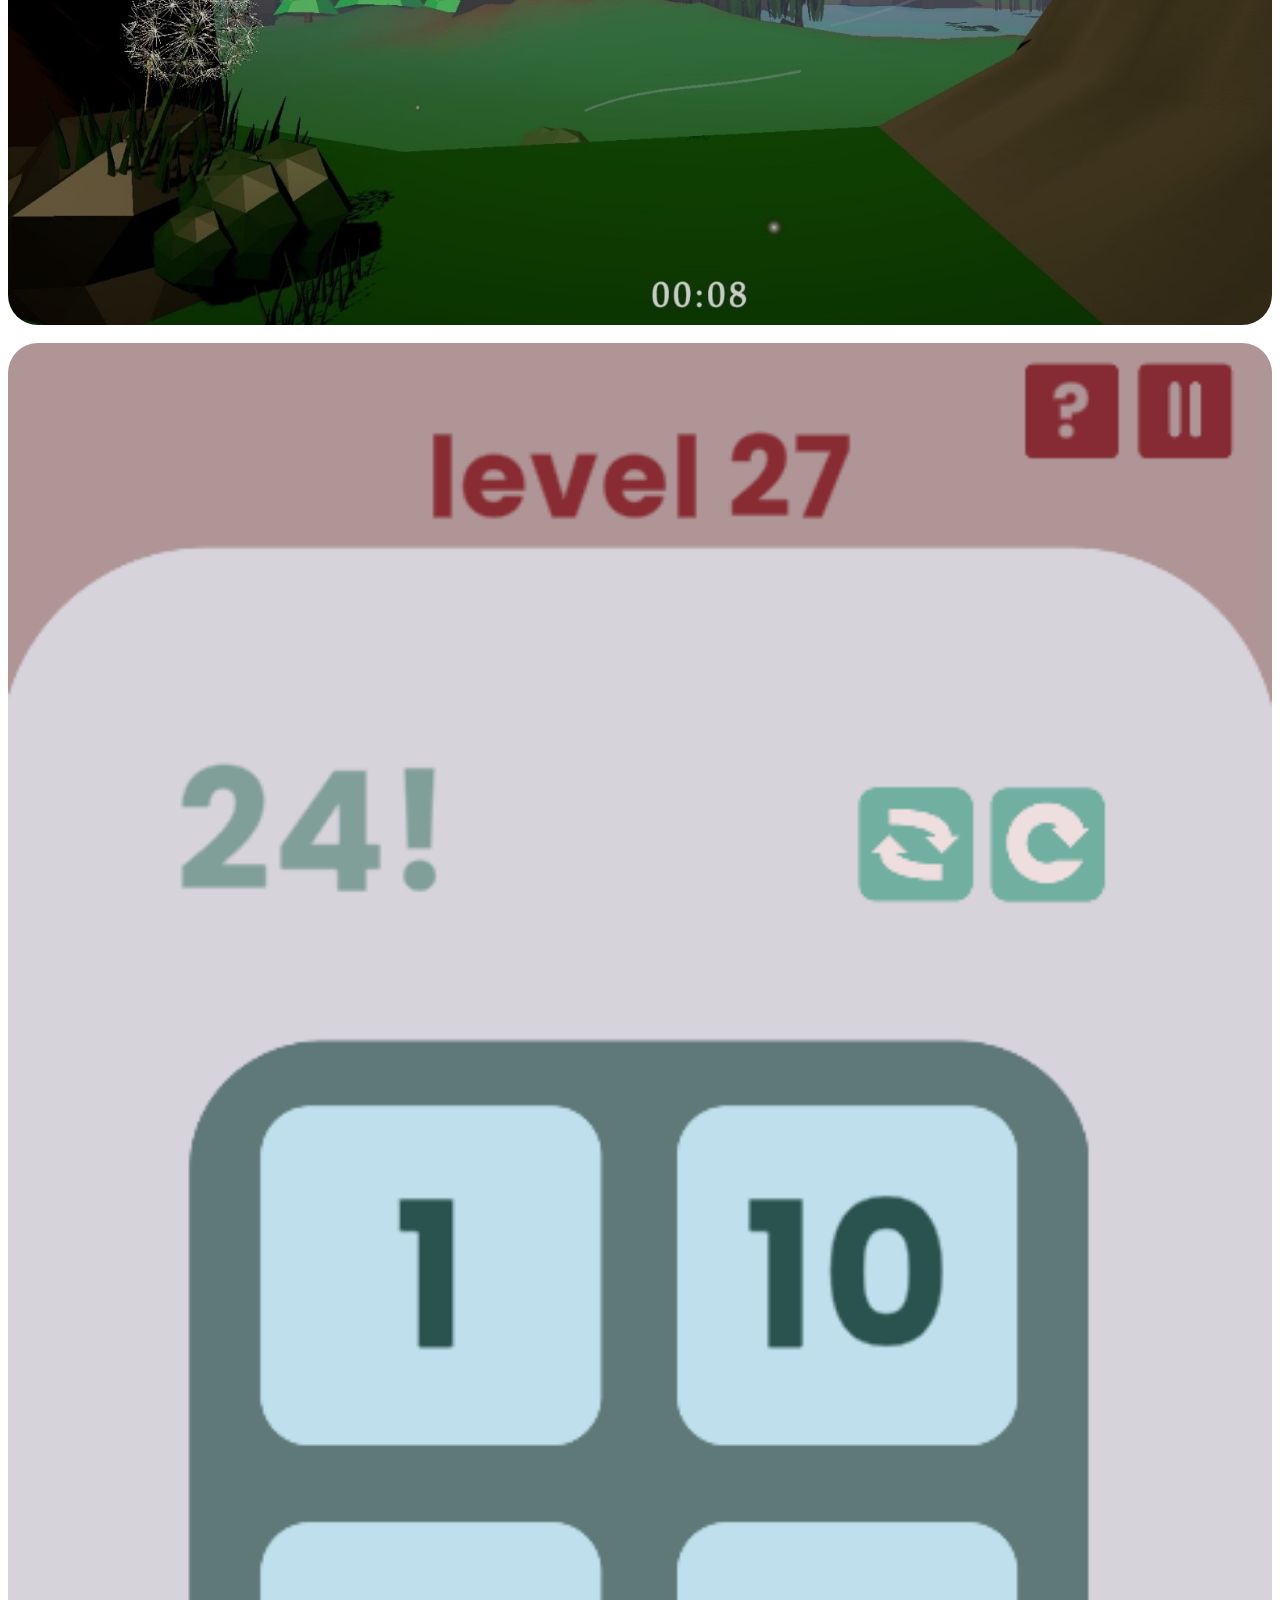
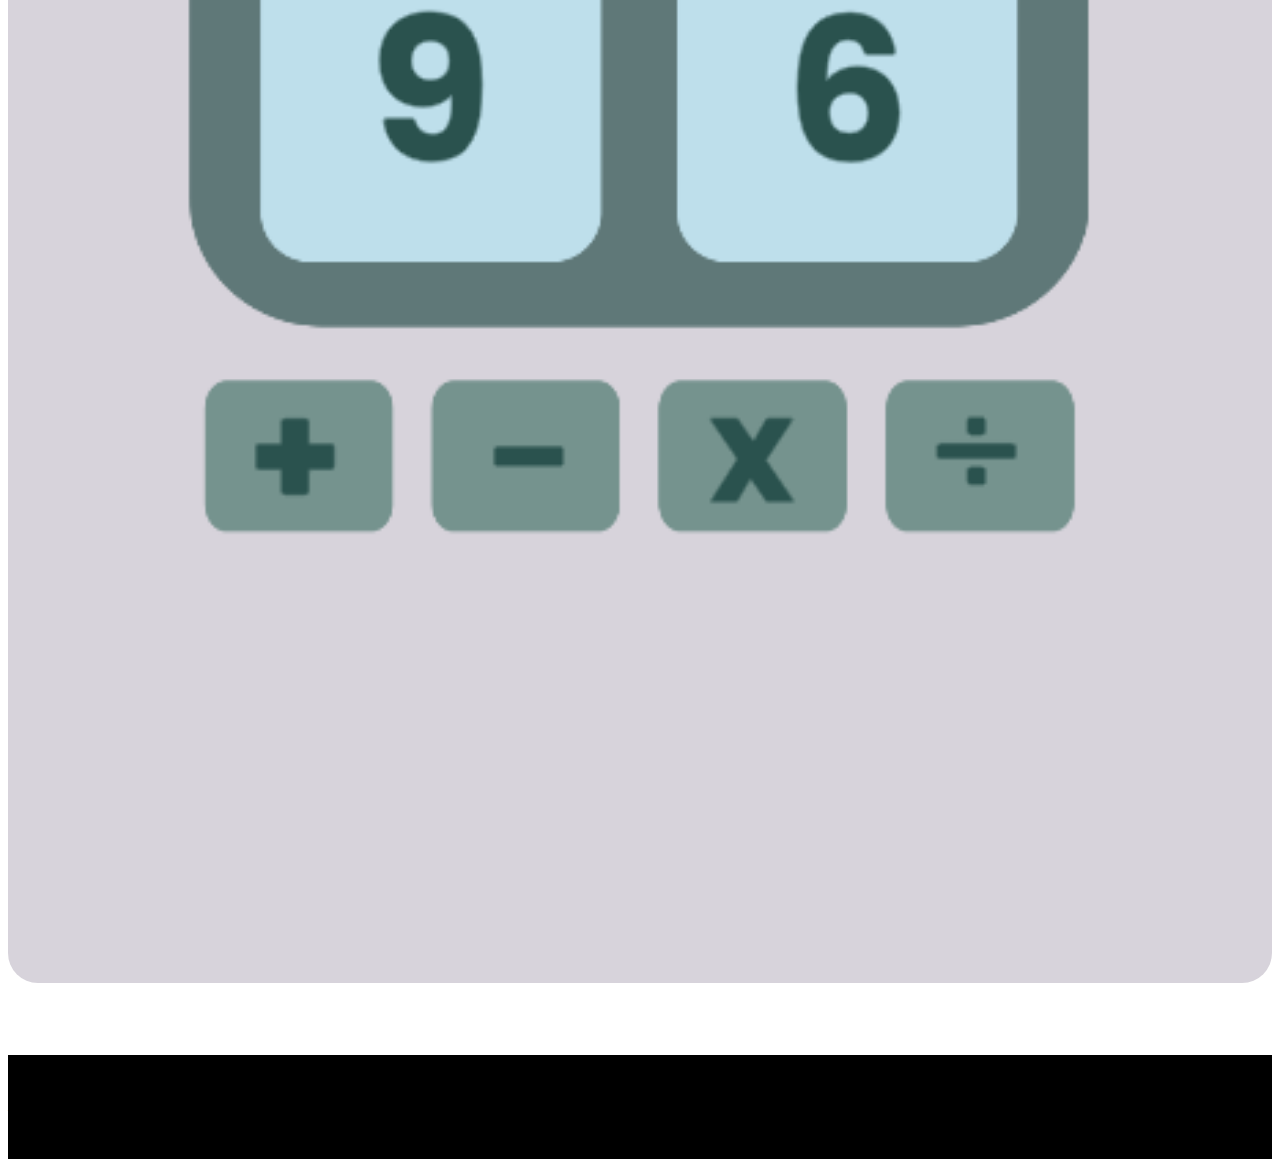
==== commit 883730c2: "update about, game, index" ====
--- a/index.html
+++ b/index.html
@@ -33,18 +33,20 @@
             </div>
         </nav>
         <!-- header -->
-        <div class=" bg-banner-image slider">
-            <br><br><br><br><br><br><br>
-            <div class="container">
-                <h2 class="text-center text-light">Hello there, i am </h2>
-                <h3 class="text-center bigFont text-light">Vincentius Tanubrata</h3>
-                <p class="text-center text-light">a Game Developer who loves making games! i am focusing in Game Designing and Game Programming</p>
-                <p class="text-center text-light">Below you will find projects i,ve put my heart and soul into.</p>
+        <div class="bg-black">
+            <div class=" bg-banner-image slider">
+                <br><br><br><br><br><br><br>
+                <div class="container">
+                    <h2 class="text-center text-light">Hello there, i am </h2>
+                    <h3 class="text-center bigFont text-light">Vincentius Tanubrata</h3>
+                    <p class="text-center text-light">a Game Developer who loves making games! i am focusing in Game Designing and Game Programming</p>
+                    <p class="text-center text-light">Below you will find projects i,ve put my heart and soul into.</p>
+                </div>
+                <div class="text-center">
+                    <button type="button" class="btn btn-danger btn-round btn-lg" onclick="location.href='About.html'">More about me!</button>
+                </div>
+                <br><br><br><br><br><br><br><br><br><br>
             </div>
-            <div class="text-center">
-                <button type="button" class="btn btn-danger btn-round btn-lg" onclick="location.href='About.html'">More about me!</button>
-            </div>
-            <br><br><br><br><br><br><br><br><br><br>
         </div>
         <!-- introduce us -->
         <div class=" bg-light">
@@ -61,7 +63,8 @@
                             <li>casual and simple game</li>
                             <li>much more!</li>
                         </ul>
-                        <button type="button" class="btn btn-danger btn-round" onclick="location.href='About.html'"> contact Beware!</button>
+                        
+                        <button type="button" class="btn btn-danger btn-round" onclick="location.href='https://play.google.com/store/apps/dev?id=6849587732476339354&hl=en_US&gl=US'"> See Playstore</button>
                     </div>
                     <div class="col-sm">
                         <br><br><br>
@@ -89,7 +92,7 @@
                         <div class="imageOverlay btn-round">
                             <div class="imageTitle">Shadow Escape</div>
                             <p class="imageDesc">Best Game Design Compfest 13 Indie Game Ignite</p>
-                            <button type="button" class="btn btn-danger btn-round btn-lg">More..</button>
+                            <button type="button" class="btn btn-danger btn-round btn-lg " onclick="location.href='Games.html'" showDiv('24Div');plusSlides(1, 'mySlides2','dot2');" >More..</button>
                         </div>
                     </div>
                     <br>
@@ -98,7 +101,7 @@
                         <div class="imageOverlay btn-round">
                             <div class="imageTitle">Covid Heroes</div>
                             <p class="imageDesc">Finalist of GEMASTIK Game Development Competition</p>
-                            <button type="button" class="btn btn-danger btn-round btn-lg">More..</button>
+                            <button type="button" class="btn btn-danger btn-round btn-lg" onclick="location.href='Games.html'">More..</button>
                         </div>
                     </div>
                     <br>
@@ -107,7 +110,7 @@
                         <div class="imageOverlay btn-round">
                             <div class="imageTitle">Meliorate</div>
                             <p class="imageDesc">Best Technological Award Compfest 14 Indie Game Ignite</p>
-                            <button type="button" class="btn btn-danger btn-round btn-lg">More..</button>
+                            <button type="button" class="btn btn-danger btn-round btn-lg" onclick="location.href='Games.html'">More..</button>
                         </div>
                     </div>
                     <br>
@@ -116,7 +119,7 @@
                         <div class="imageOverlay btn-round">
                             <div class="imageTitle">Argelia</div>
                             <p class="imageDesc">3rd Place of CODIG 3.0 Game Development Competition</p>
-                            <button type="button" class="btn btn-danger btn-round btn-lg">More..</button>
+                            <button type="button" class="btn btn-danger btn-round btn-lg" onclick="location.href='Games.html'">More..</button>
                         </div>
                     </div>
                     <br>
@@ -125,7 +128,7 @@
                         <div class="imageOverlay btn-round">
                             <div class="imageTitle">Bounce Ball</div>
                             <p class="imageDesc">My First Ever Published Game</p>
-                            <button type="button" class="btn btn-danger btn-round btn-lg">More..</button>
+                            <button type="button" class="btn btn-danger btn-round btn-lg" onclick="location.href='Games.html'">More..</button>
                         </div>
                     </div>
                 </div>
@@ -137,7 +140,7 @@
                         <div class="imageOverlay btn-round">
                             <div class="imageTitle">Hope</div>
                             <p class="imageDesc">1st Place of CREDIA.ID Game Development Competition</p>
-                            <button type="button" class="btn btn-danger btn-round btn-lg">More..</button>
+                            <button type="button" class="btn btn-danger btn-round btn-lg" onclick="location.href='Games.html'">More..</button>
                         </div>
                     </div>
                     
@@ -147,7 +150,7 @@
                         <div class="imageOverlay btn-round">
                             <div class="imageTitle">Dandelion</div>
                             <p class="imageDesc">Finalist of MAGE 6 Game Development Competition</p>
-                            <button type="button" class="btn btn-danger btn-round btn-lg">More..</button>
+                            <button type="button" class="btn btn-danger btn-round btn-lg" onclick="location.href='Games.html'">More..</button>
                         </div>
                     </div>
                     <br>
@@ -156,7 +159,7 @@
                         <div class="imageOverlay btn-round">
                             <div class="imageTitle">24!</div>
                             <p class="imageDesc">My Second Published Game</p>
-                            <button type="button" class="btn btn-danger btn-round btn-lg">More..</button>
+                            <button type="button" class="btn btn-danger btn-round btn-lg" onclick="location.href='Games.html'">More..</button>
                         </div>
                     </div>
                 </div>
--- a/styles.css
+++ b/styles.css
@@ -4,7 +4,7 @@
 }
 
 #tableLogo{
-    max-width: 150px;
+    max-width: 80px;
     width: 100%;
     height: auto;
 }
@@ -196,6 +196,118 @@
 .imageDesc{
     font-size: 1.25em;
     margin-top: 0.25em;
+    margin-left: 1em;
+    margin-right: 1em;
     align-items: center;
     justify-content: center;
+}
+
+.imageBanner{
+    display: block;
+    width: 50%;
+}
+
+* {box-sizing:border-box}
+
+/* Slideshow container */
+.slideshow-container {
+  max-width: 1000px;
+  position: relative;
+  margin: auto;
+}
+
+/* Hide the images by default */
+.mySlides, .mySlides2, .mySlides3, .mySlides4, .mySlides5, .mySlides6, .mySlides7, .mySlides8{
+  display: none;
+}
+
+/* Next & previous buttons */
+.prev, .next {
+  cursor: pointer;
+  position: absolute;
+  top: 50%;
+  width: auto;
+  margin-top: -22px;
+  padding: 16px;
+  color: white;
+  font-weight: bold;
+  font-size: 20px;
+  transition: 0.6s ease;
+  border-radius: 0 3px 3px 0;
+  user-select: none;
+}
+
+/* Position the "next button" to the right */
+.next {
+  right: 0;
+  border-radius: 3px 0 0 3px;
+}
+
+/* On hover, add a black background color with a little bit see-through */
+.prev:hover, .next:hover {
+  background-color: rgba(0,0,0,0.8);
+}
+
+/* Caption text */
+.text {
+  color: #f2f2f2;
+  font-size: 15px;
+  padding: 8px 12px;
+  position: absolute;
+  bottom: 8px;
+  width: 100%;
+  text-align: center;
+}
+
+/* Number text (1/3 etc) */
+.numbertext {
+  color: #f2f2f2;
+  font-size: 12px;
+  padding: 8px 12px;
+  position: absolute;
+  top: 0;
+}
+
+/* The dots/bullets/indicators */
+.dot, .dot2, .dot3, .dot4, .dot5, .dot6, .dot7, .dot8 {
+  cursor: pointer;
+  height: 15px;
+  width: 15px;
+  margin: 0 2px;
+  background-color: #bbb;
+  border-radius: 50%;
+  display: inline-block;
+  transition: background-color 0.6s ease;
+}
+
+.active, .dot:hover {
+  background-color: #717171;
+}
+
+.btn-gamelogo{
+    width: 100px;
+    height: 100px;
+    border-radius: 100%;
+}
+
+.btn-gamelogo:hover {
+    background-color:gray;
+    border-radius: 100%;
+}
+
+.gamelogo{
+    border-radius: 90%;
+    width: 100px;
+    height: 100px;
+}
+
+.piagamlogo{
+    color: navy;
+    width: 30px;
+    height: 30px;
+}
+
+.youtubelogo{
+    width: 40px;
+    height: auto;
 }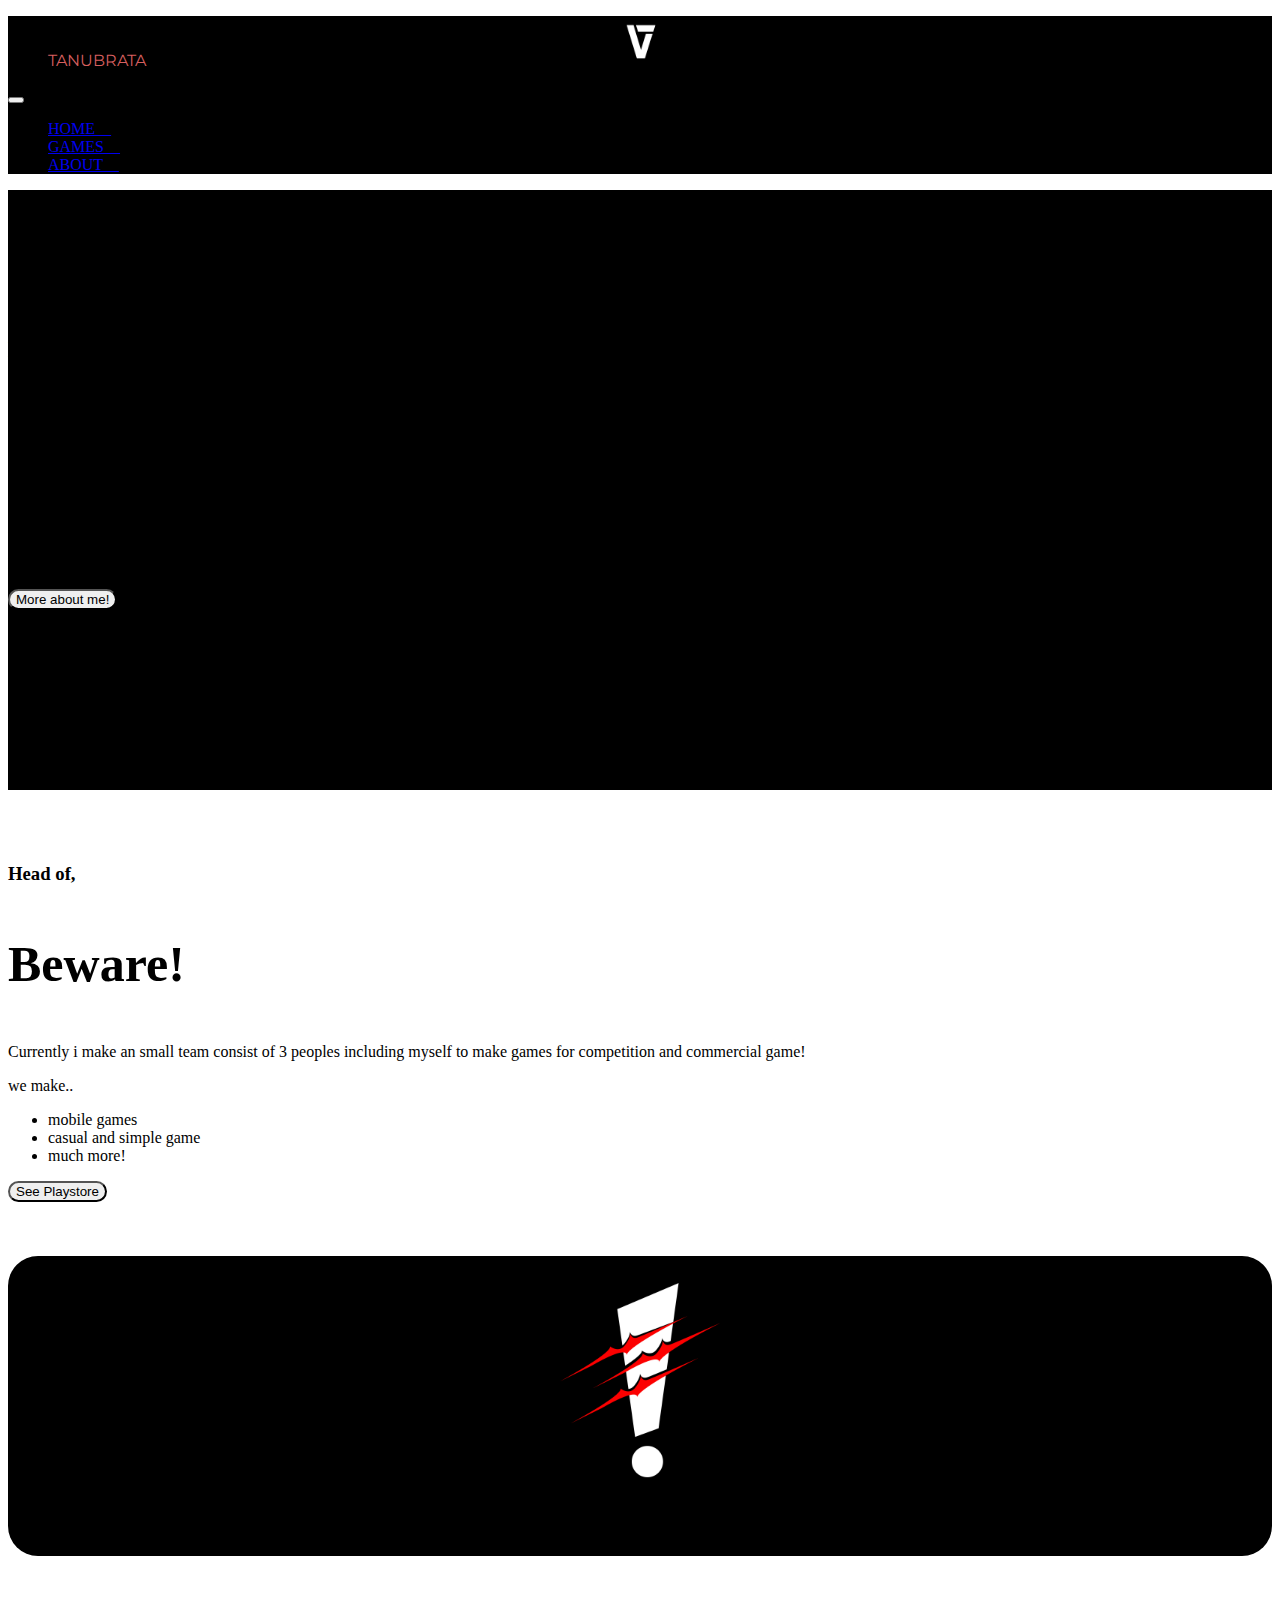
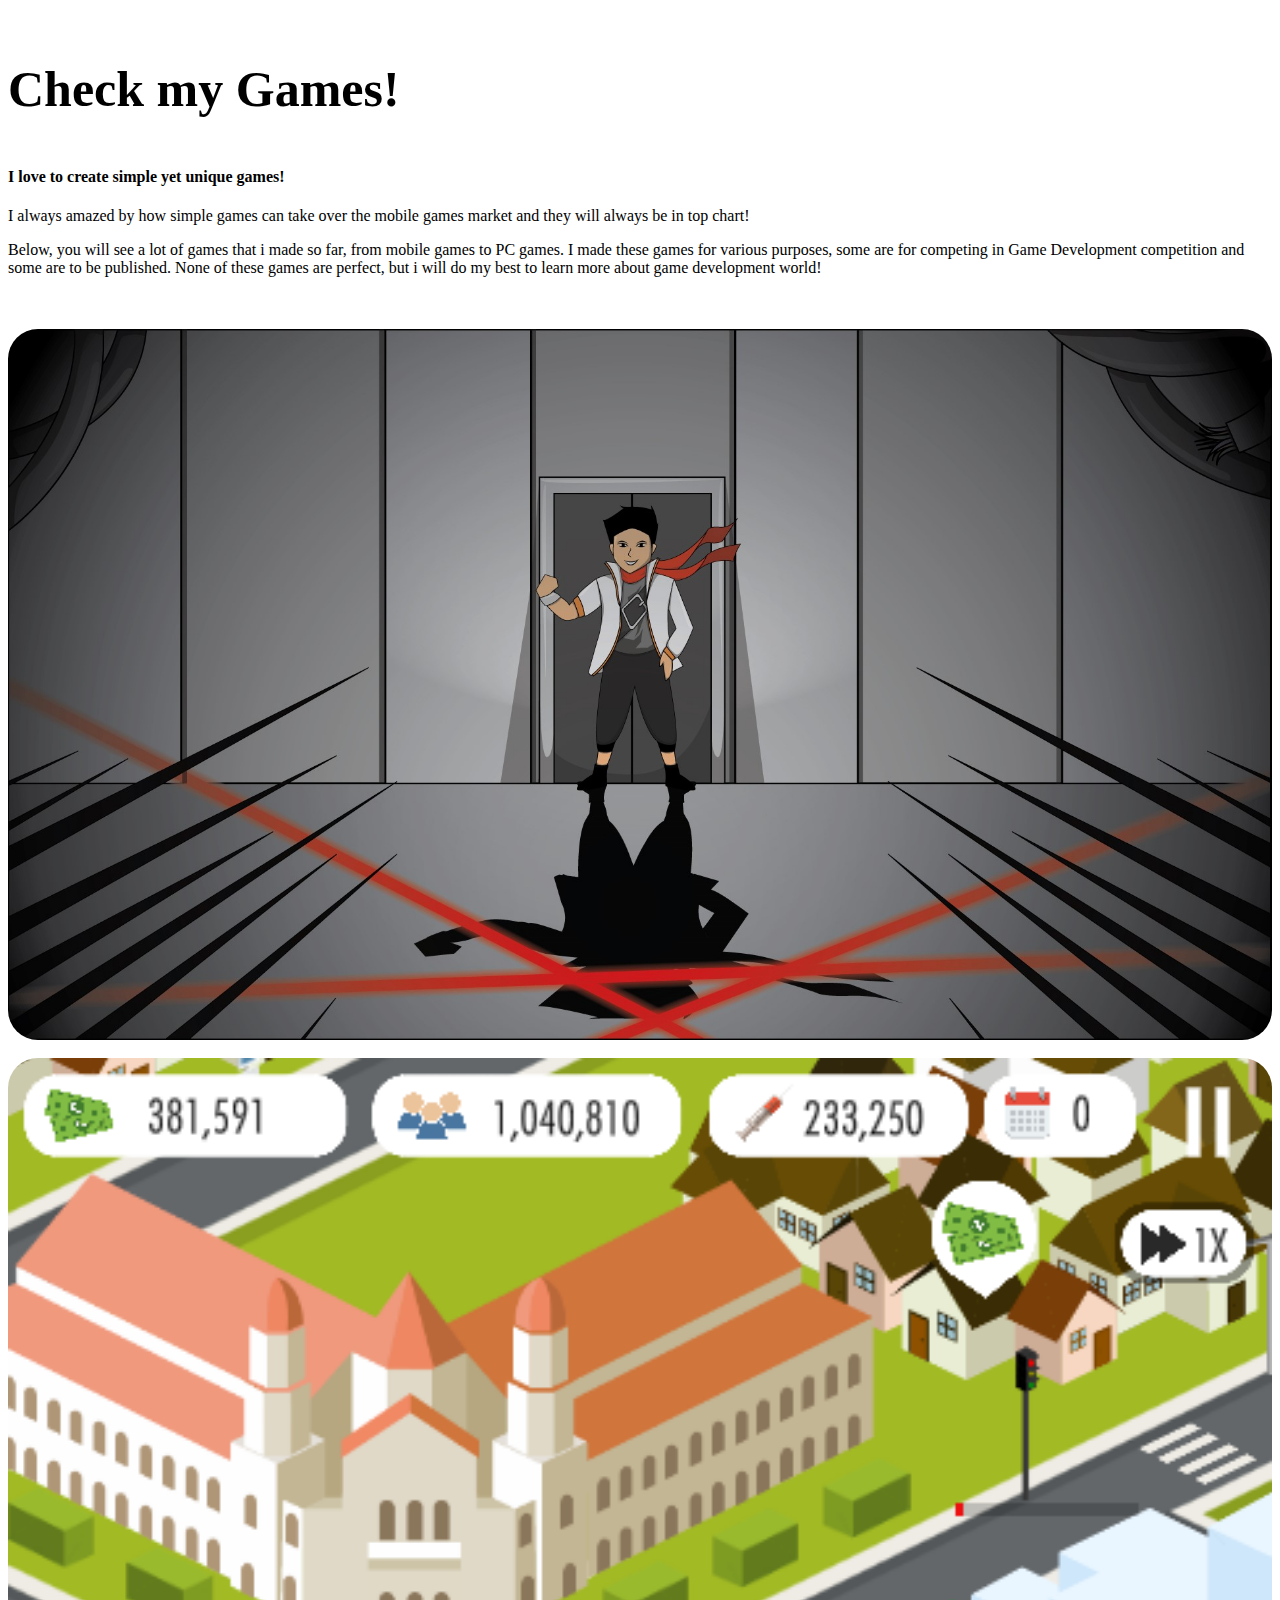
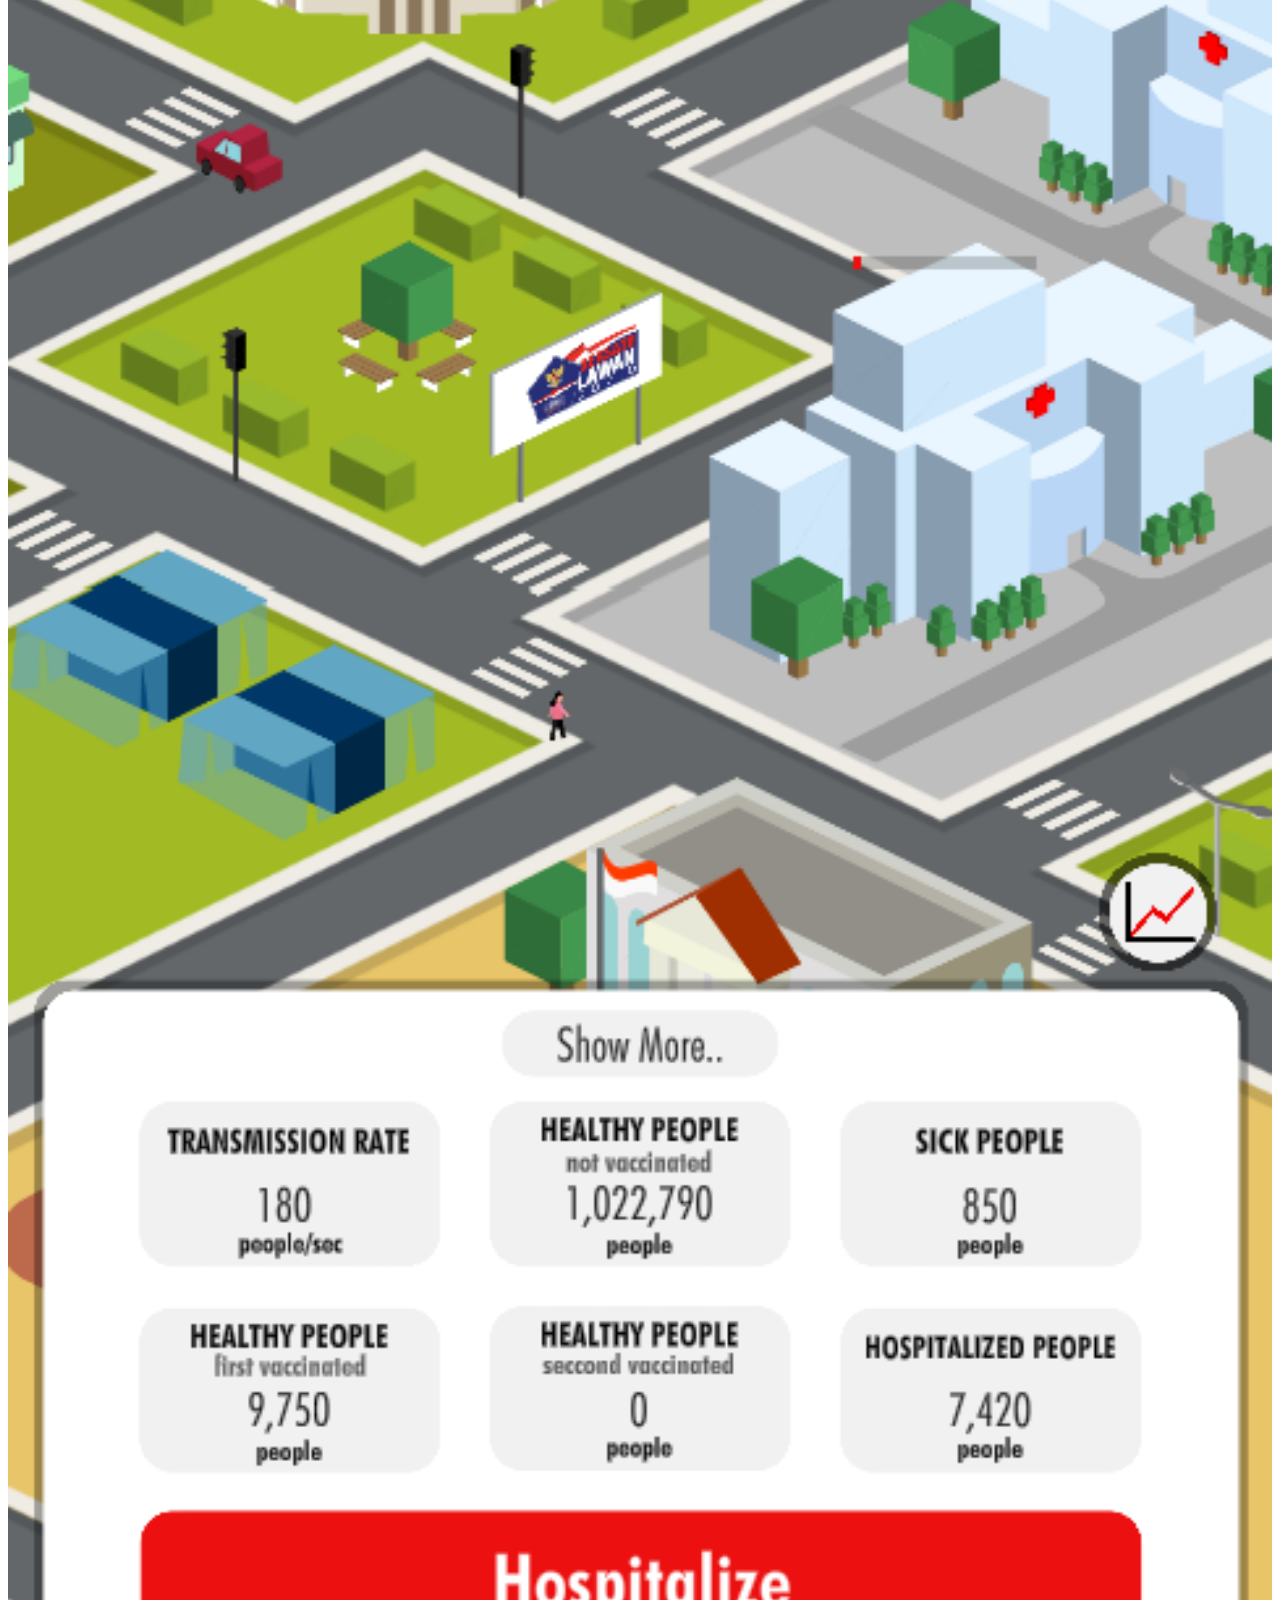
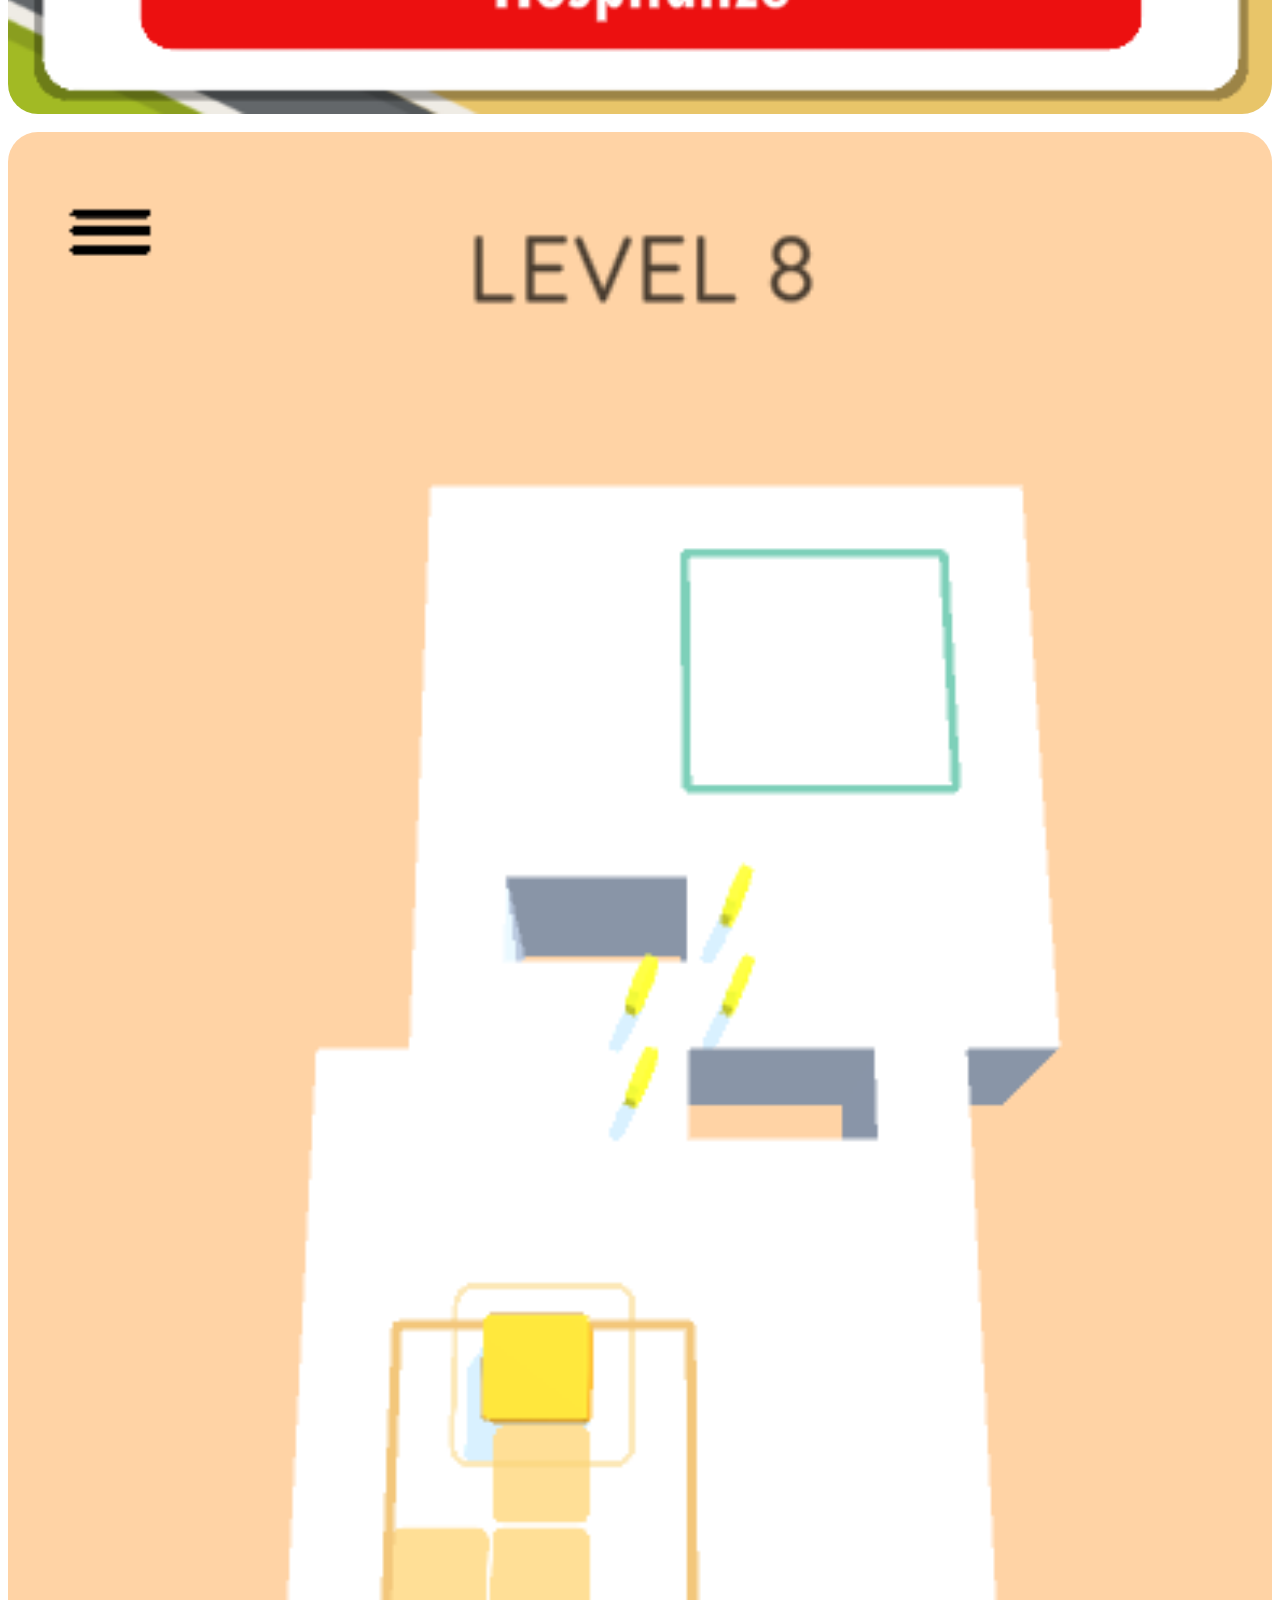
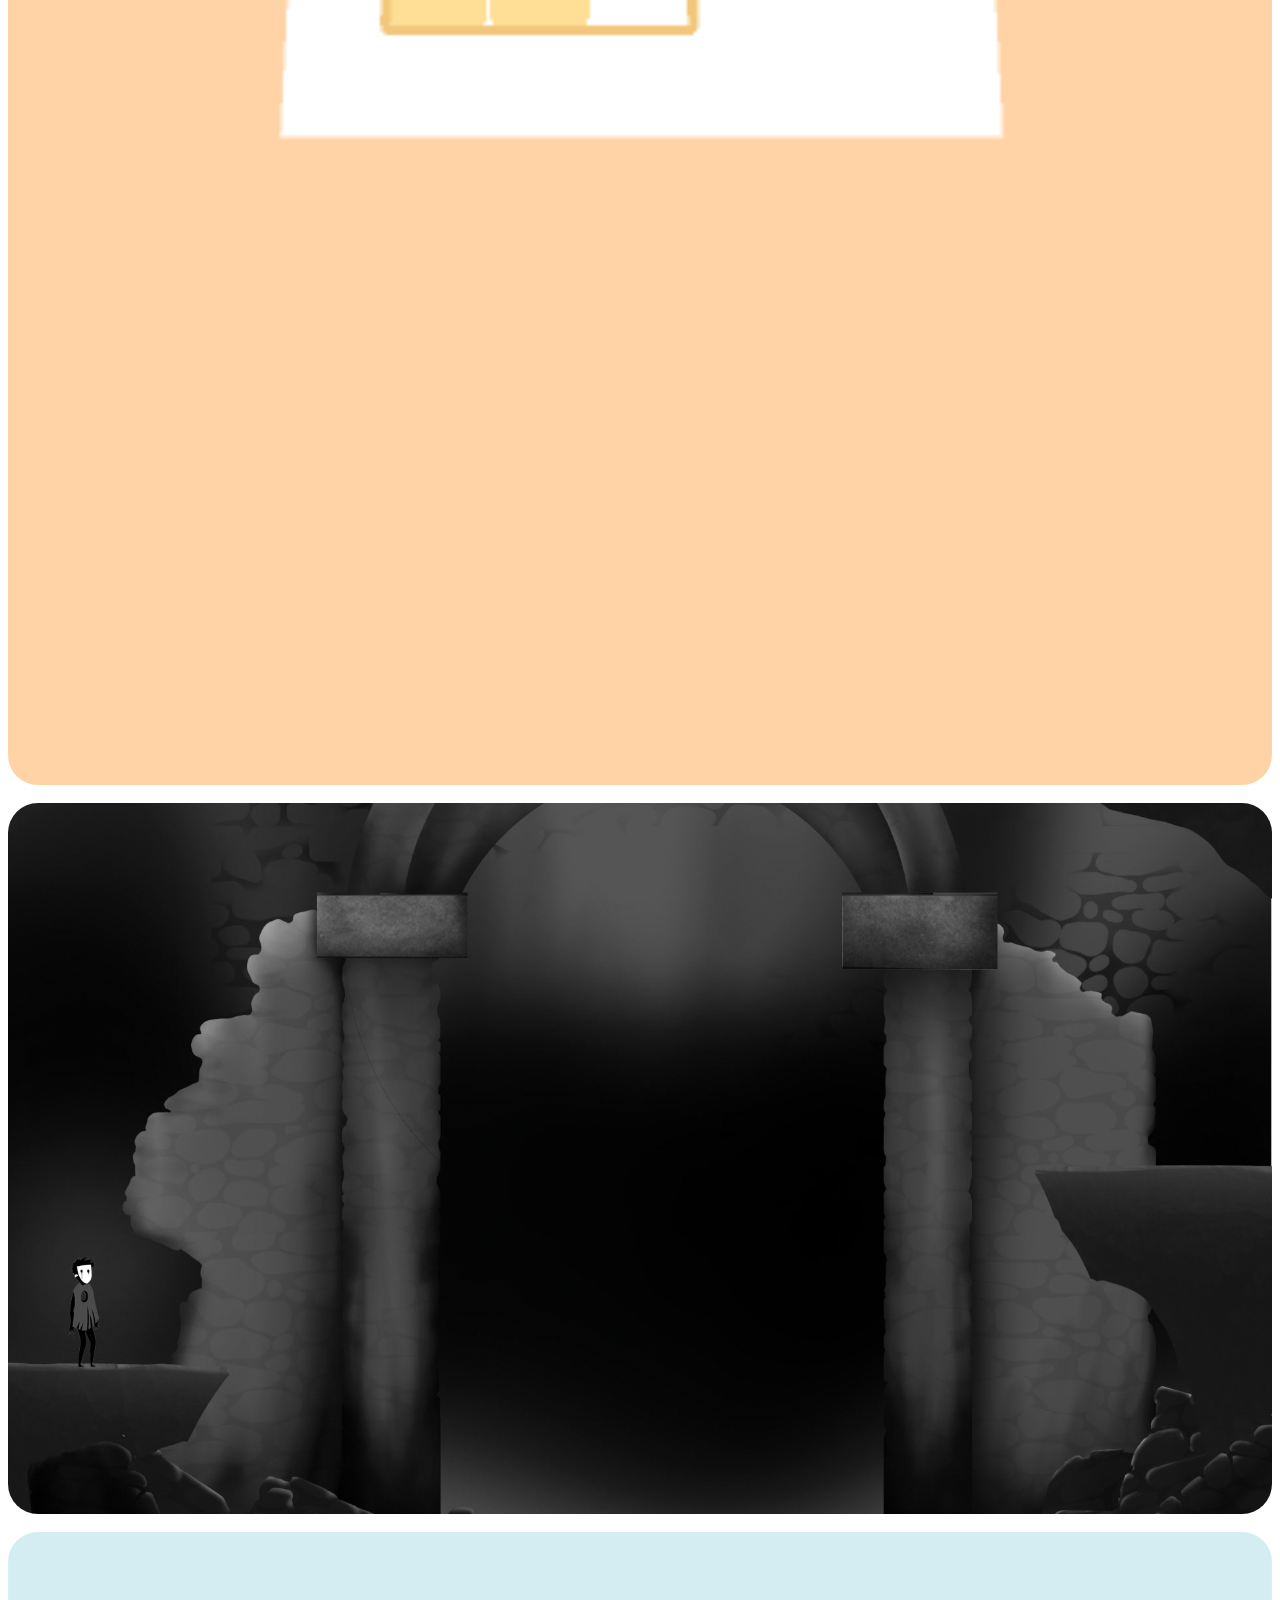
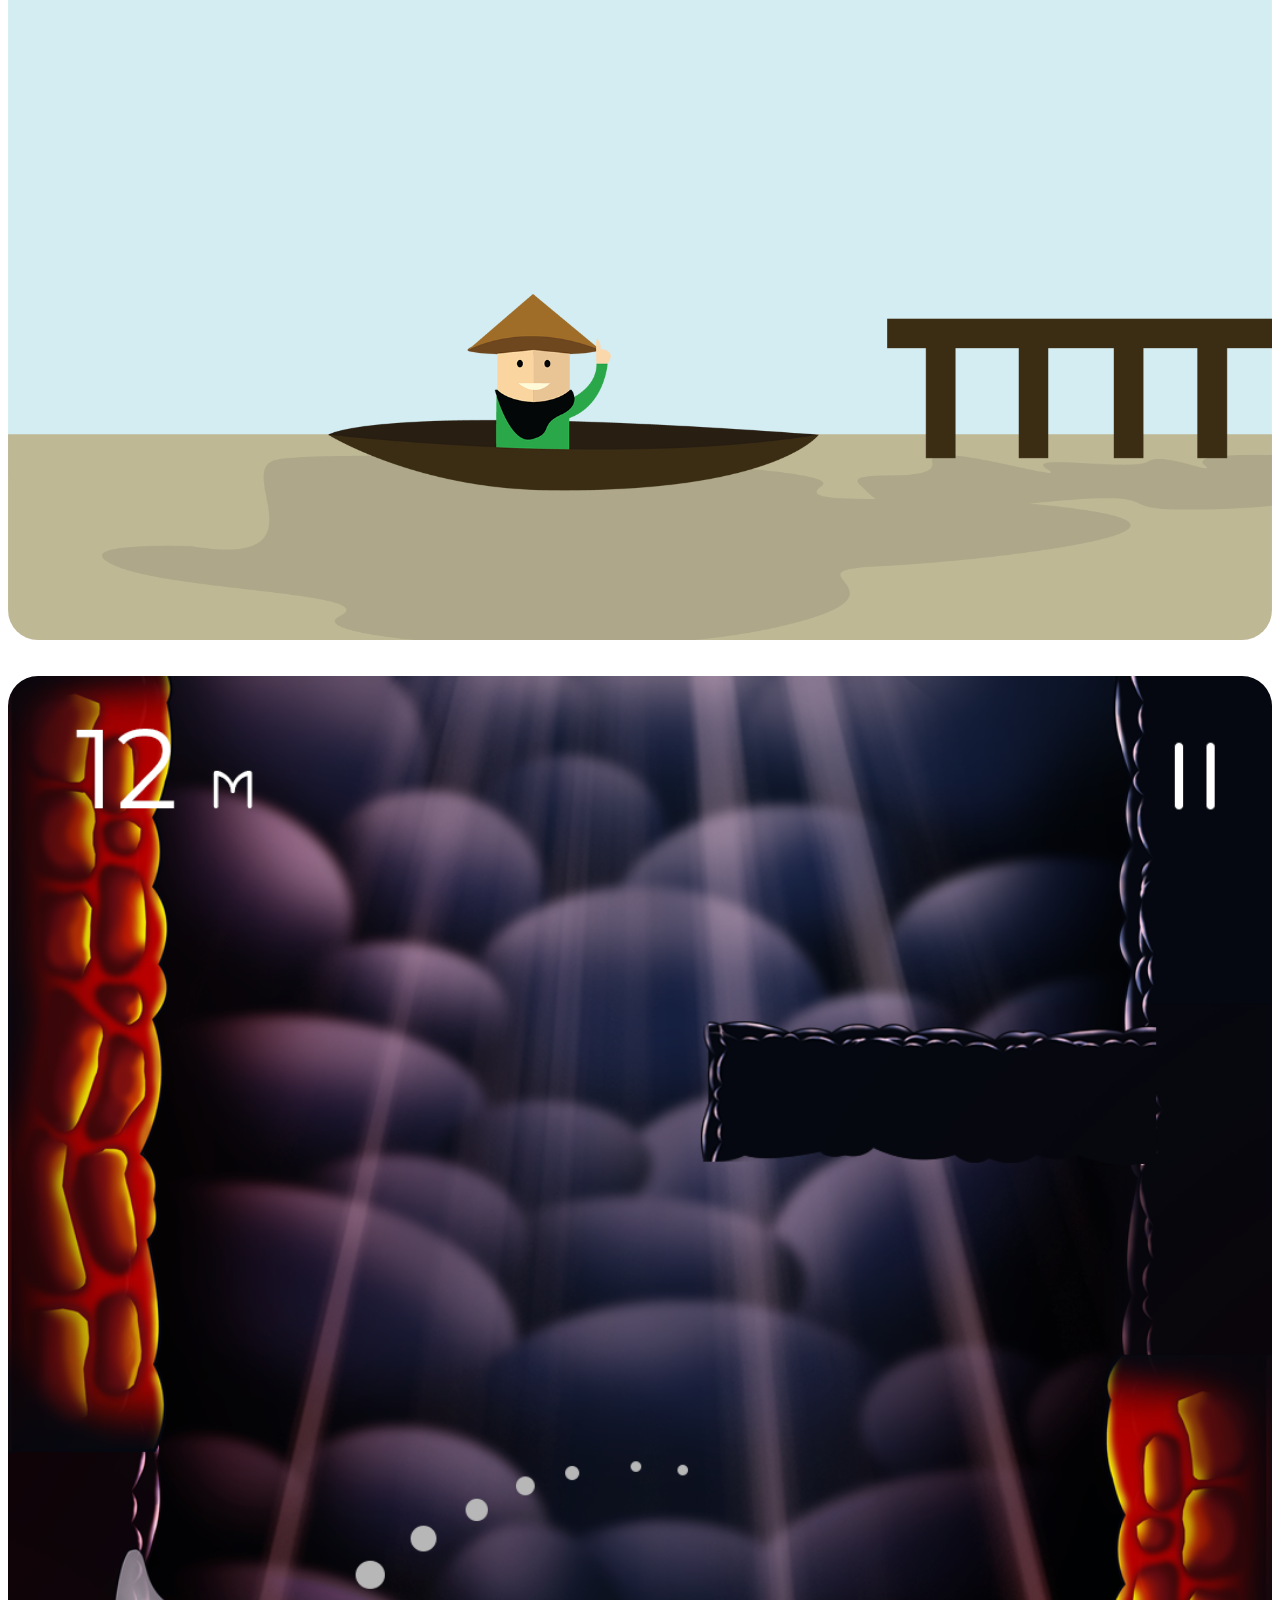
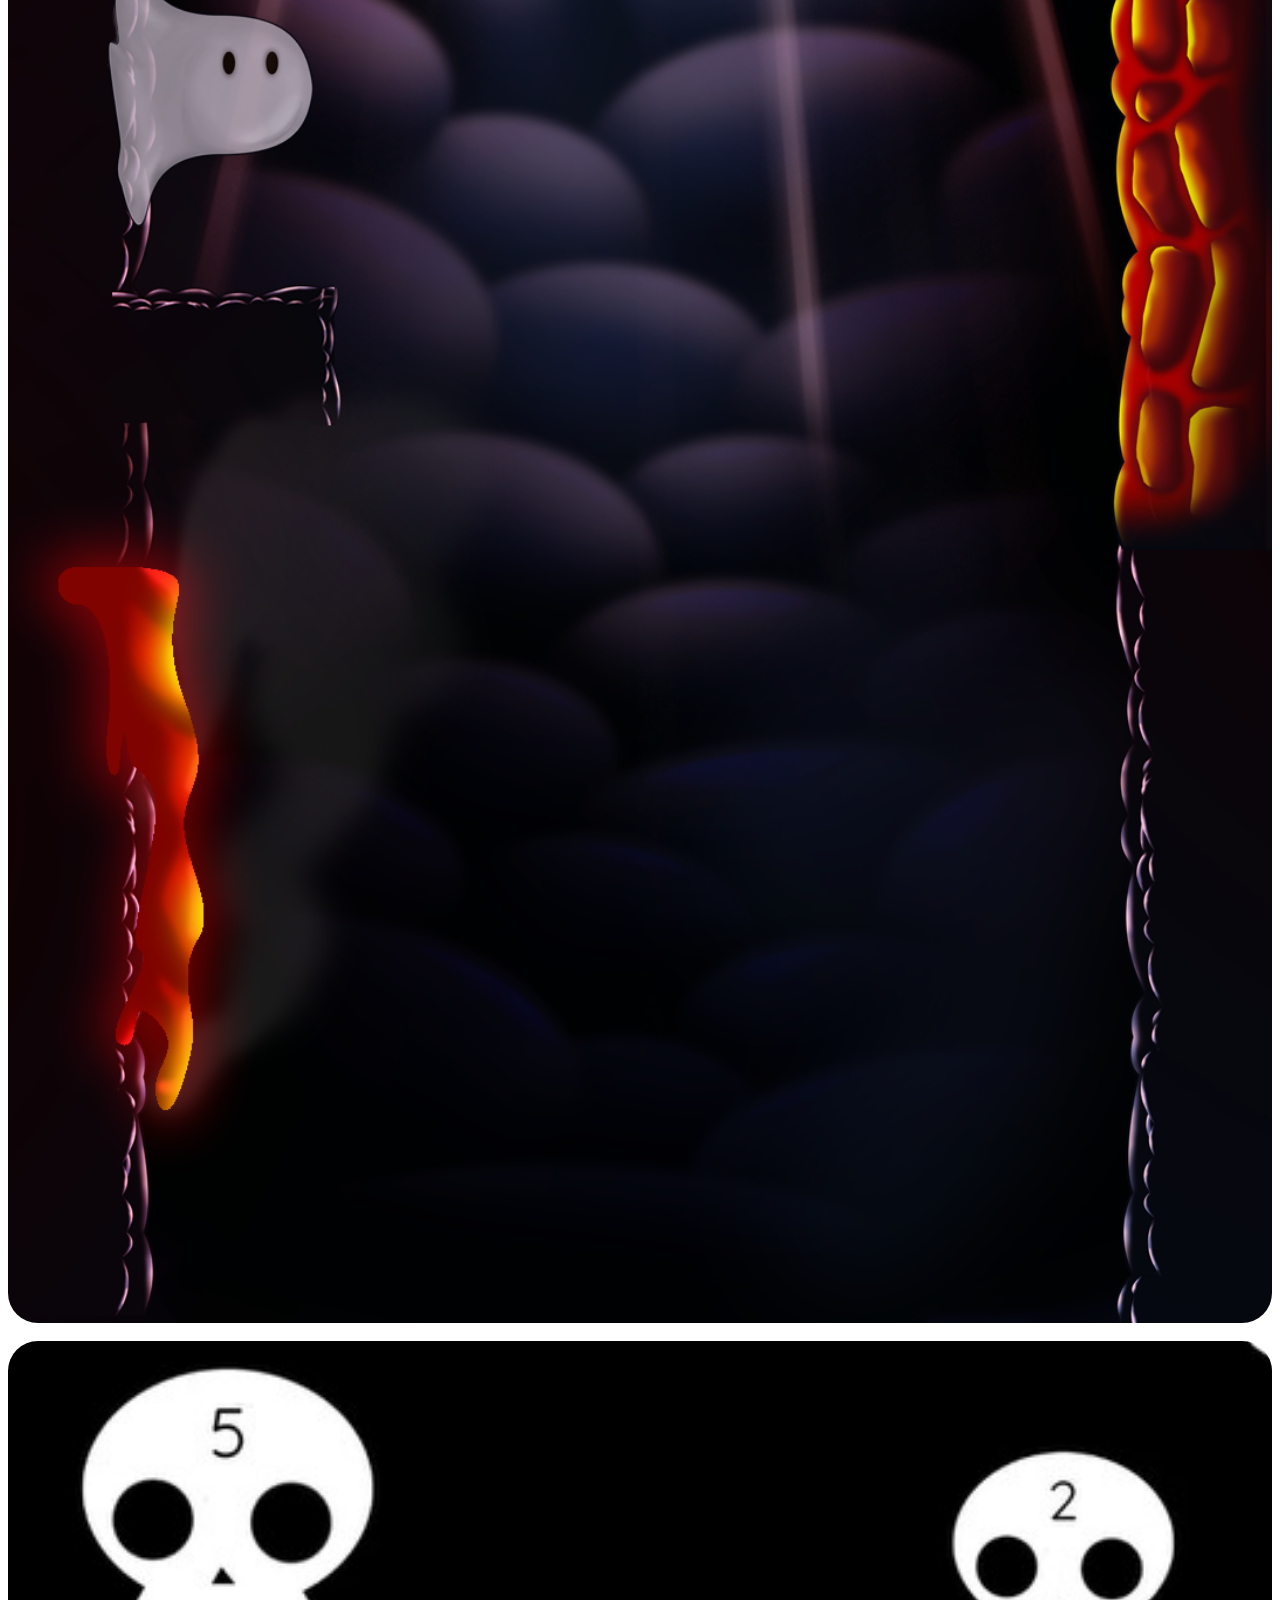
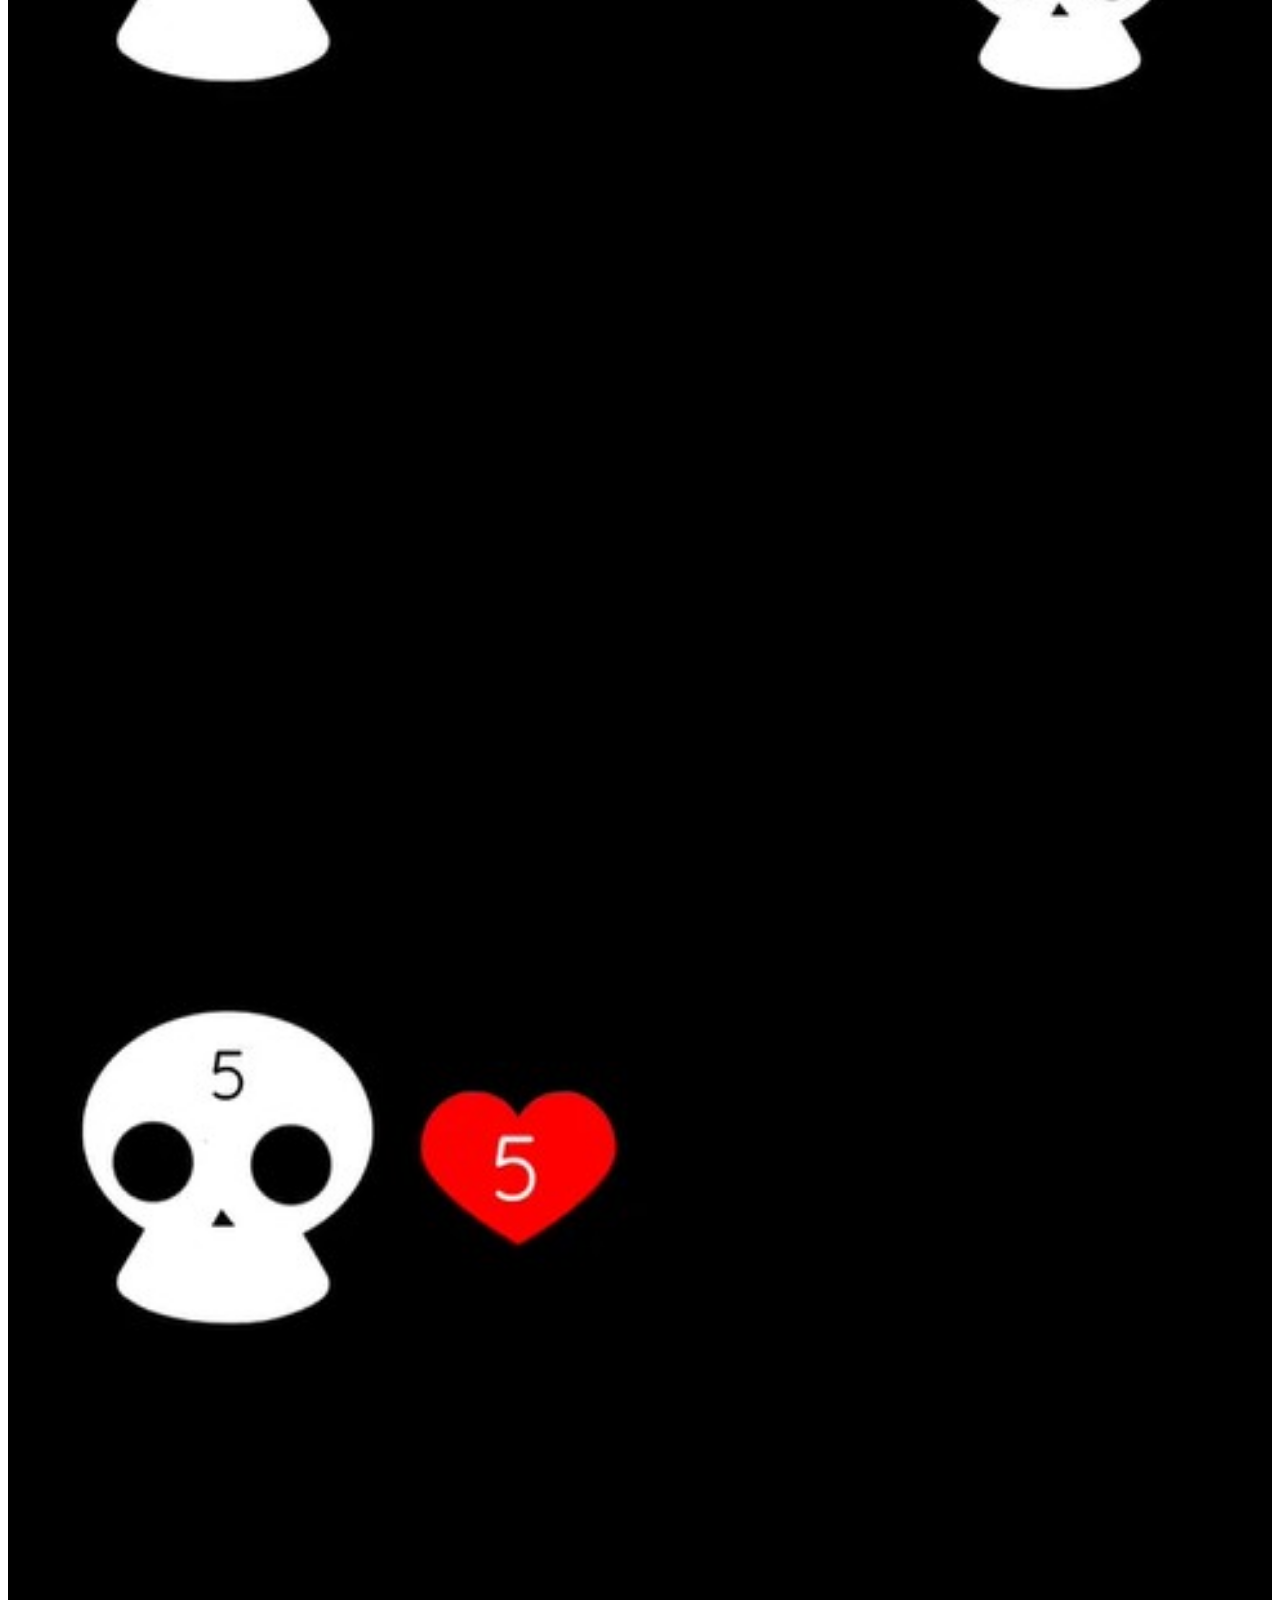
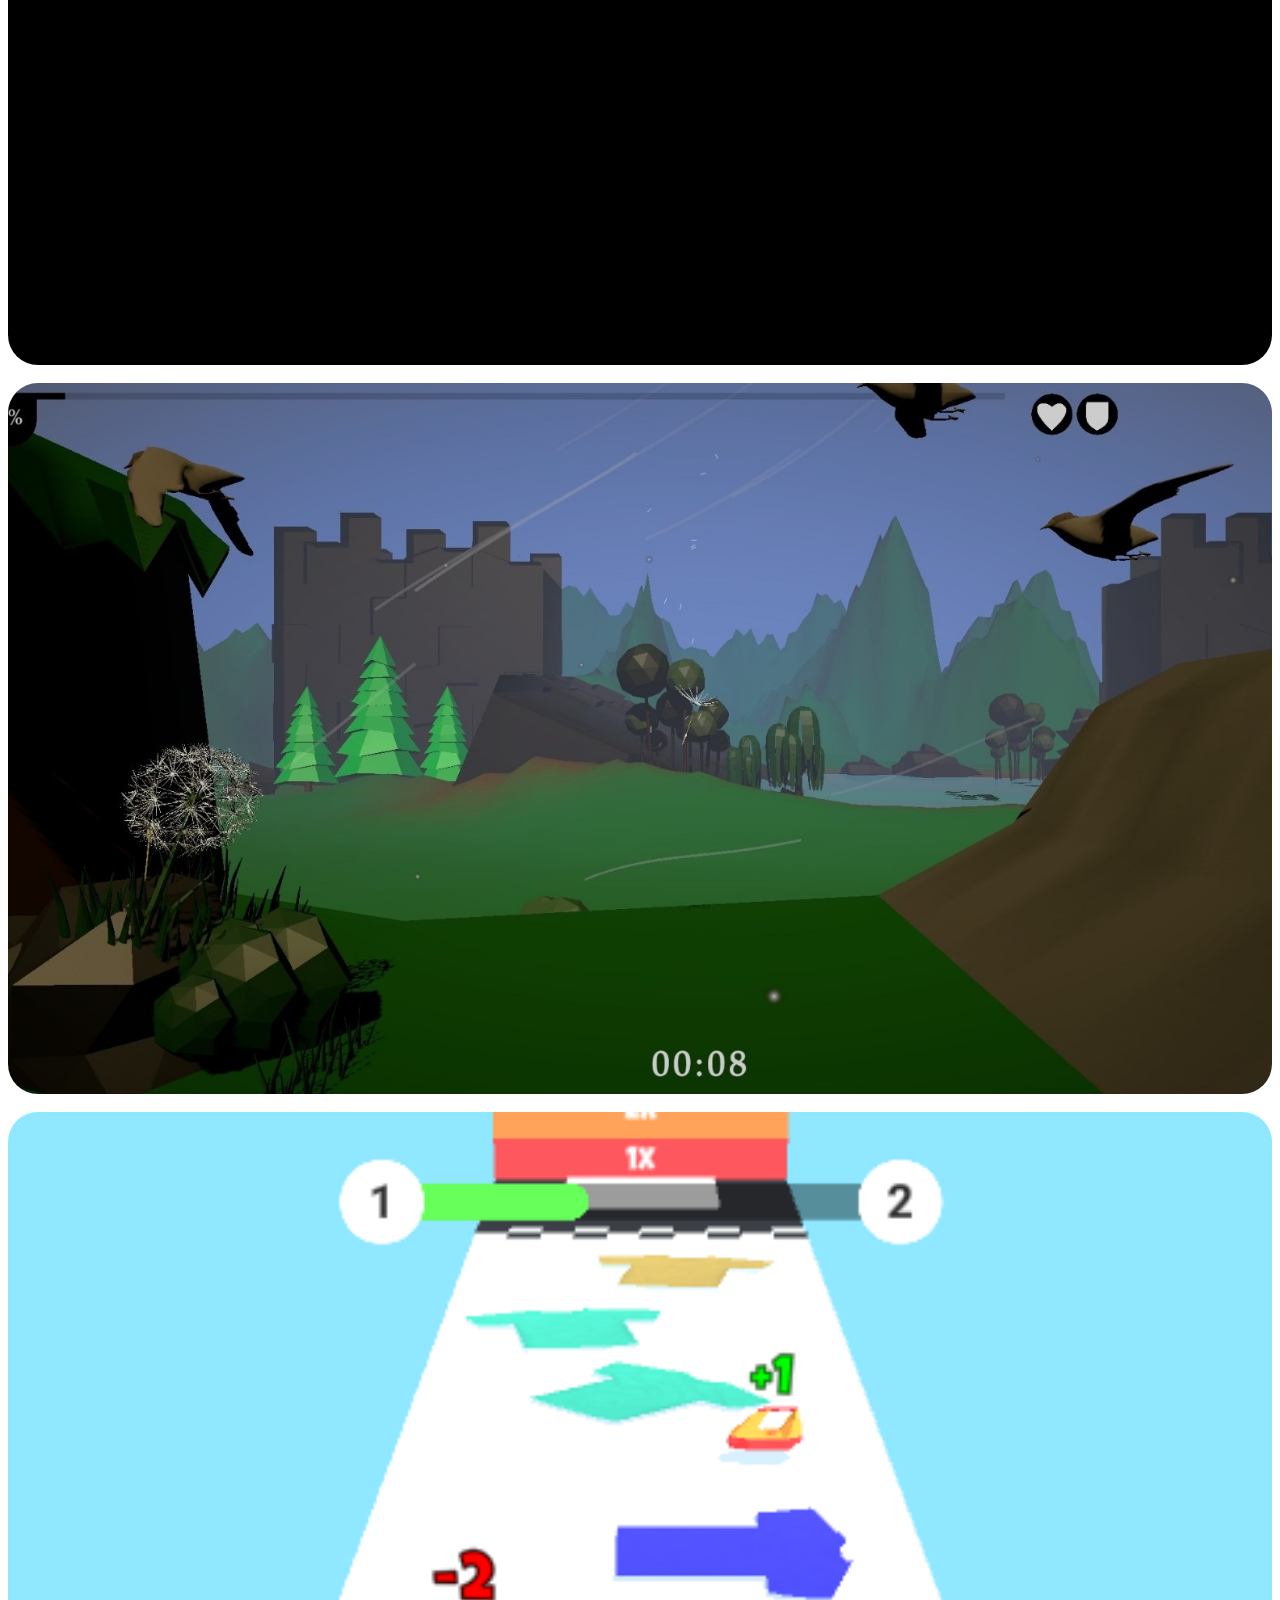
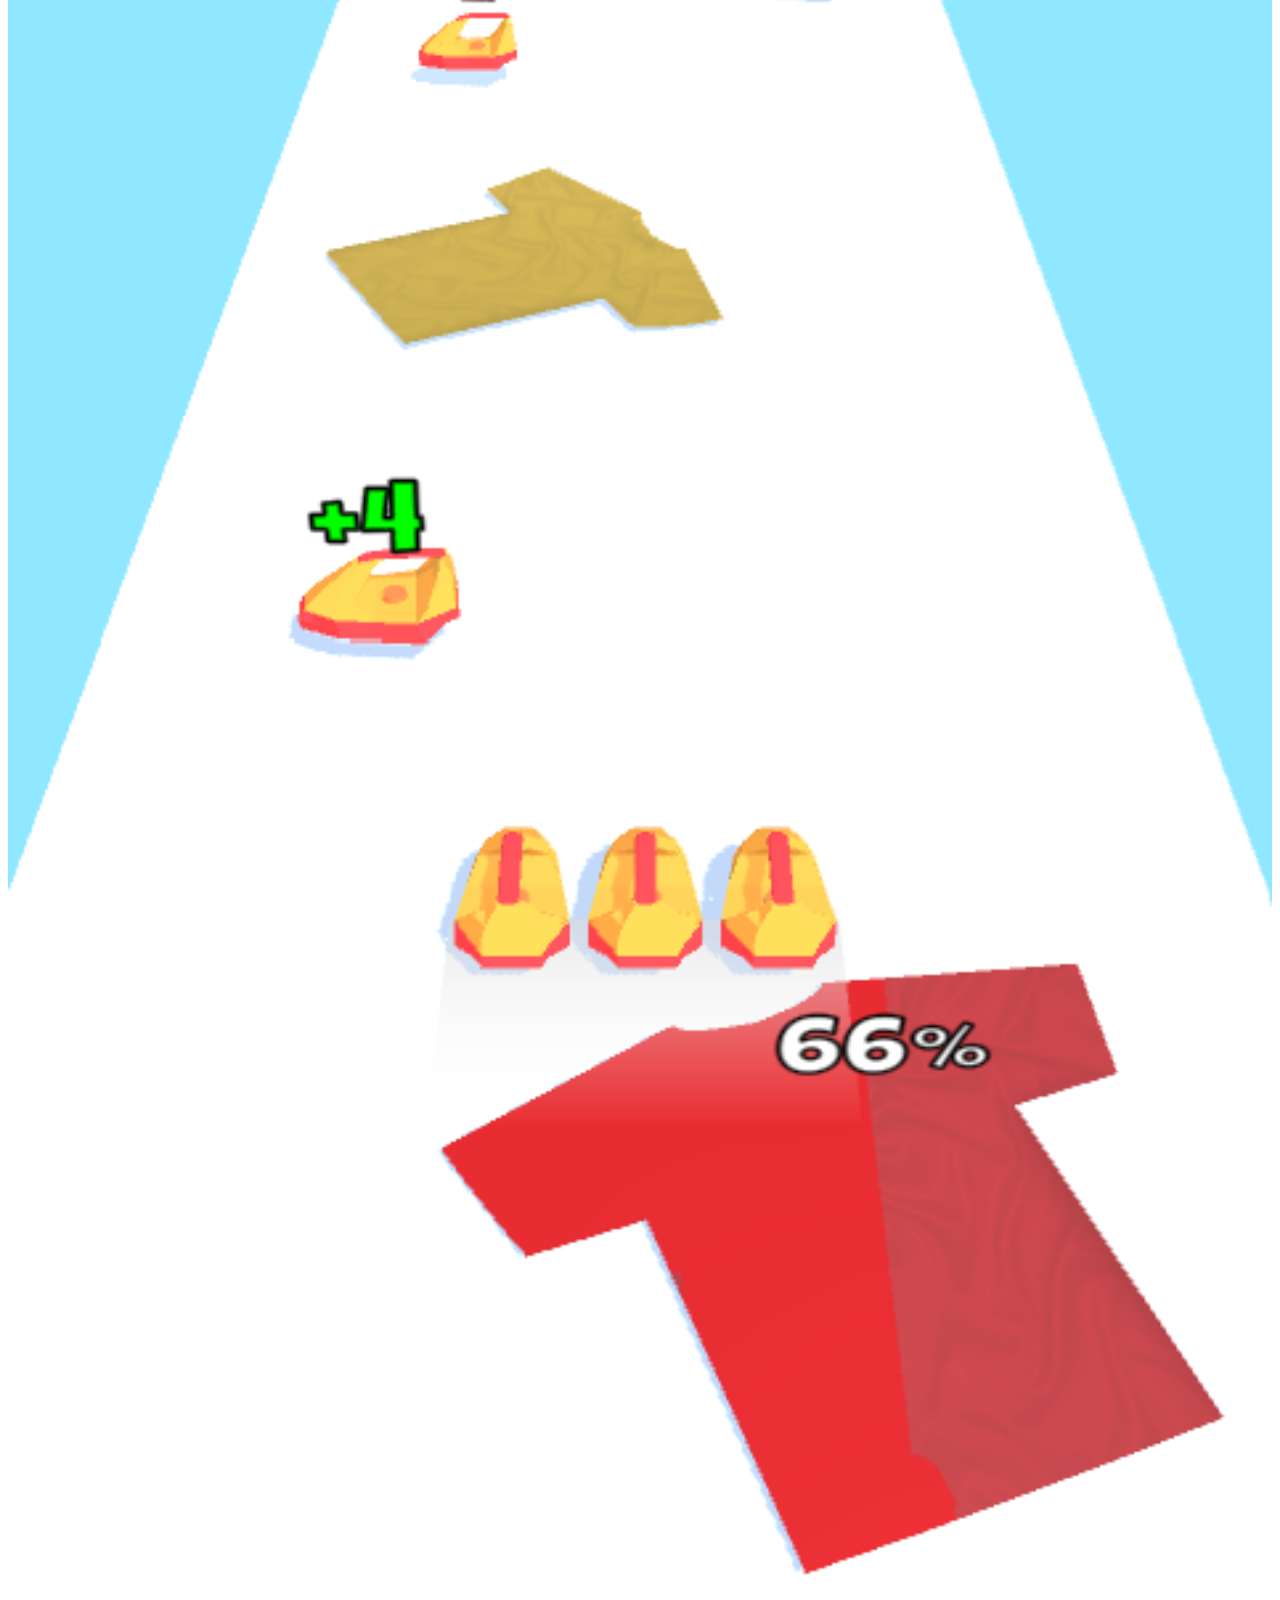
==== commit 7a02b3d2: "add game" ====
--- a/index.html
+++ b/index.html
@@ -7,26 +7,47 @@
         <meta name="viewport" content="width=device-width, initial-scale=1">
         <link rel="stylesheet" href="https://cdn.jsdelivr.net/npm/bootstrap@4.5.3/dist/css/bootstrap.min.css" integrity="sha384-TX8t27EcRE3e/ihU7zmQxVncDAy5uIKz4rEkgIXeMed4M0jlfIDPvg6uqKI2xXr2" crossorigin="anonymous">
         <link rel="stylesheet" href="styles.css">
+        <link href="https://fonts.googleapis.com/css2?family=Montserrat:wght@900&display=swap" rel="stylesheet">
+        <link rel="shortcut icon" type="image/png" href="images/vincentLogo1.png">
+        <!-- Global site tag (gtag.js) - Google Analytics -->
+        <script async src="https://www.googletagmanager.com/gtag/js?id=G-YJG1FD7P1T"></script>
+        <script>
+            window.dataLayer = window.dataLayer || [];
+            function gtag(){dataLayer.push(arguments);}
+            gtag('js', new Date());
+
+            gtag('config', 'G-YJG1FD7P1T');
+        </script>
     </head>
 
     <body class="bg-light">
         <!-- navbar -->
-        <nav class="navbar navbar-expand-sm navbar-dark bg-black">
-            <img src="images/Logo1.png" alt="bewarelogo" id="navbarLogo">
-            <a href="#" class="navbar-brand">Vincentius Tanubrata</a>
+        <nav class="navbar navbar-expand-sm navbar-dark bg-black py-3">
+            <img src="images/vincentLogo.png" alt="bewarelogo" id="navbarLogo">
+            <div class="navbar-left">
+                <ul class="navbar-nav ml-auto">
+                    <li class="nav-item ">
+                        <p  class="h5 text-light" id="super-bold">VINCENTIUS &nbsp</p>
+                    </li>
+                    <li class="nav-item ">
+                        <p class="h5 red" id="super-bold">TANUBRATA</p>
+                    </li>
+                </ul>
+            </div>
+
             <button class="navbar-toggler" data-toggle="collapse" data-target="#navbarMenu">
                <span class="navbar-toggler-icon"></span>
             </button>
             <div class="collapse navbar-collapse" id="navbarMenu">
                 <ul class="navbar-nav ml-auto">
-                    <li class="nav-item">
-                        <a href="index.html" class="nav-link">Home</a>
-                    </li>
-                    <li class="nav-item">
-                        <a href="Games.html" class="nav-link">Games</a>
-                    </li>
-                    <li class="nav-item">
-                        <a href="About.html" class="nav-link">About</a>
+                    <li class="nav-item font-weight-bold">
+                        <a href="index.html" class="nav-link text-light">HOME &nbsp &nbsp</a>
+                    </li>
+                    <li class="nav-item font-weight-bold">
+                        <a href="Games.html" class="nav-link text-light">GAMES &nbsp &nbsp</a>
+                    </li>
+                    <li class="nav-item font-weight-bold">
+                        <a href="About.html" class="nav-link text-light">ABOUT &nbsp &nbsp</a>
                     </li>
                    
                 </ul>
@@ -83,6 +104,12 @@
         <div class="container">
             <br><br><br>
             <h3 class="bigFont text-left text-dark">Check my Games!</h3>
+            <h4>I love to create simple yet unique games! </h4>
+            <p>I always amazed by how simple games can take over the mobile games market and they will always be in top chart!</p>
+            <p>Below, you will see a lot of games that i made so far, from mobile games to PC games.
+                I made these games for various purposes, some are for competing in Game Development competition and some are to be published. None of these games are perfect,
+                but i will do my best to learn more about game development world!
+            </p>
             <br>
             <div class="row">
                 <div class="col-sm">
@@ -96,15 +123,33 @@
                         </div>
                     </div>
                     <br>
-                    <div class="image " >
-                        <img class="imgGame btn-round" src="images/covidheroes.png" style="width:100%">
-                        <div class="imageOverlay btn-round">
-                            <div class="imageTitle">Covid Heroes</div>
-                            <p class="imageDesc">Finalist of GEMASTIK Game Development Competition</p>
-                            <button type="button" class="btn btn-danger btn-round btn-lg" onclick="location.href='Games.html'">More..</button>
-                        </div>
-                    </div>
-                    <br>
+                    <div class="row">
+                        <div class="col-sm">
+                            <div class="image " >
+                                <img class="imgGame btn-round" src="images/covidheroes.png" style="width:100%">
+                                <div class="imageOverlay btn-round">
+                                    <div class="imageTitle">Covid Heroes</div>
+                                    <p class="imageDesc">Finalist of GEMASTIK Game Development Competition</p>
+                                    <button type="button" class="btn btn-danger btn-round btn-lg" onclick="location.href='Games.html'">More..</button>
+                                </div>
+                            </div>
+                            <br>
+                        </div>
+                        
+                        <div class="col-sm">
+                            <div class="image " >
+                                <img class="imgGame btn-round" src="images/repeater.png" style="width:100%">
+                                <div class="imageOverlay btn-round">
+                                    <div class="imageTitle">Repeater</div>
+                                    <p class="imageDesc">A Simple puzzle game about repeating moves</p>
+                                    <button type="button" class="btn btn-danger btn-round btn-lg" onclick="location.href='Games.html'">More..</button>
+                                </div>
+                            </div>
+                            <br>
+                        </div>
+                        
+                    </div>
+                   
                     <div class="image " >
                         <img class="imgGame btn-round" src="images/meliorate.png" style="width:100%">
                         <div class="imageOverlay btn-round">
@@ -123,42 +168,77 @@
                         </div>
                     </div>
                     <br>
+                    
+                    
+                </div>
+                
+                <div class="col-sm">
+                    <br>
+                    <div class="row">
+                        <div class="col-sm">
+                            <div class="image " >
+                                <img class="imgGame btn-round" src="images/hope.png" style="width:100%">
+                                <div class="imageOverlay btn-round">
+                                    <div class="imageTitle">Hope</div>
+                                    <p class="imageDesc">1st Place of CREDIA.ID Game Development Competition</p>
+                                    <button type="button" class="btn btn-danger btn-round btn-lg" onclick="location.href='Games.html'">More..</button>
+                                </div>
+                            </div>
+                            <br>
+                        </div>
+                        
+                        <div class="col-sm">
+                            <div class="image " >
+                                <img class="imgGame btn-round" src="images/otherside.jpg" style="width:100%">
+                                <div class="imageOverlay btn-round">
+                                    <div class="imageTitle">Otherside</div>
+                                    <p class="imageDesc">Sunday's Choice Hyper Casual Jam Competition</p>
+                                    <button type="button" class="btn btn-danger btn-round btn-lg" onclick="location.href='Games.html'">More..</button>
+                                </div>
+                            </div>
+                            <br>
+                        </div>
+                    </div>
+                    
+                    <div class="image " >
+                        <img class="imgGame btn-round" src="images/dandelion.jpg" style="width:100%">
+                        <div class="imageOverlay btn-round">
+                            <div class="imageTitle">Dandelion</div>
+                            <p class="imageDesc">Finalist of MAGE 6 Game Development Competition</p>
+                            <button type="button" class="btn btn-danger btn-round btn-lg" onclick="location.href='Games.html'">More..</button>
+                        </div>
+                    </div>
+                    <br>
+                    <div class="row">
+                        <div class="col-sm">
+                            <div class="image " >
+                                <img class="imgGame btn-round" src="images/ironRun.png" style="width:100%">
+                                <div class="imageOverlay btn-round">
+                                    <div class="imageTitle">Iron Run</div>
+                                    <p class="imageDesc">A Runner game about ironing clothes</p>
+                                    <button type="button" class="btn btn-danger btn-round btn-lg" onclick="location.href='Games.html'">More..</button>
+                                </div>
+                            </div>
+                            <br>
+                        </div>
+                        <div class="col-sm">
+                            <div class="image " >
+                                <img class="imgGame btn-round" src="images/24.png" style="width:100%">
+                                <div class="imageOverlay btn-round">
+                                    <div class="imageTitle">24!</div>
+                                    <p class="imageDesc">My Second Published Game</p>
+                                    <button type="button" class="btn btn-danger btn-round btn-lg" onclick="location.href='Games.html'">More..</button>
+                                </div>
+                            </div>
+                            <br>
+                        </div>
+                    </div>
+                    
                     <div class="image " >
                         <img class="imgGame btn-round" src="images/bounceball.png" style="width:100%">
                         <div class="imageOverlay btn-round">
                             <div class="imageTitle">Bounce Ball</div>
                             <p class="imageDesc">My First Ever Published Game</p>
-                            <button type="button" class="btn btn-danger btn-round btn-lg" onclick="location.href='Games.html'">More..</button>
-                        </div>
-                    </div>
-                </div>
-                
-                <div class="col-sm">
-                    <br>
-                    <div class="image " >
-                        <img class="imgGame btn-round" src="images/hope.png" style="width:100%">
-                        <div class="imageOverlay btn-round">
-                            <div class="imageTitle">Hope</div>
-                            <p class="imageDesc">1st Place of CREDIA.ID Game Development Competition</p>
-                            <button type="button" class="btn btn-danger btn-round btn-lg" onclick="location.href='Games.html'">More..</button>
-                        </div>
-                    </div>
-                    
-                    <br>
-                    <div class="image " >
-                        <img class="imgGame btn-round" src="images/dandelion.jpg" style="width:100%">
-                        <div class="imageOverlay btn-round">
-                            <div class="imageTitle">Dandelion</div>
-                            <p class="imageDesc">Finalist of MAGE 6 Game Development Competition</p>
-                            <button type="button" class="btn btn-danger btn-round btn-lg" onclick="location.href='Games.html'">More..</button>
-                        </div>
-                    </div>
-                    <br>
-                    <div class="image " >
-                        <img class="imgGame btn-round" src="images/24.png" style="width:100%">
-                        <div class="imageOverlay btn-round">
-                            <div class="imageTitle">24!</div>
-                            <p class="imageDesc">My Second Published Game</p>
                             <button type="button" class="btn btn-danger btn-round btn-lg" onclick="location.href='Games.html'">More..</button>
                         </div>
                     </div>
--- a/styles.css
+++ b/styles.css
@@ -1,6 +1,10 @@
 #navbarLogo{
     width: 50px;
     height: 50px;
+    left:50%;
+    margin-left: -25px;
+    display: block;
+    position: absolute;
 }
 
 #tableLogo{
@@ -51,7 +55,7 @@
 
 .bg-banner-image{
     /* background-color: rgb(209, 207, 207); */
-    background-image: url(images/shadowEscapeBGDark.jpg);
+    background-image: url(images/dream.png);
     background-size: cover;
     margin-left: auto;
     margin-left: auto;
@@ -67,7 +71,7 @@
     animation-timing-function: ease-in-out;
 }
 
-@keyframes animate{
+/* @keyframes animate{
     0%{background-image: url(images/ArtbrdArtboard\ 1Story.jpg);}
     17%{background-image: url(images/ArtbrdArtboard\ 1Story.jpg);}
     20%{background-image: url(images/ArtbrdArtboard\ 2Story.jpg);}
@@ -79,7 +83,7 @@
     80%{background-image: url(images/shadowEscapeBGDark2.jpg);}
     97%{background-image: url(images/shadowEscapeBGDark2.jpg);}
     100%{background-image: url(images/ArtbrdArtboard\ 1Story.jpg);}
-}
+} */
 
 .bigFont{
     font-size: 50px;
@@ -88,6 +92,10 @@
 
 .bg-black{
     background-color: black;
+}
+
+.bg-purple{
+    background-color: #2f1428;
 }
 
 .outline{
@@ -132,6 +140,14 @@
     width: 80%;
     max-width: 30px;
     height: auto;
+}
+
+#super-bold{
+    font-family: 'Montserrat', sans-serif;
+}
+
+.red{
+    color: #d65f5f;
 }
 
 .trapezoid {
@@ -174,6 +190,7 @@
     transition: 0.25s;
 }
 
+
 .imageOverlay > *{
     transform: translateY(20px);
     transition: transform 0.25s;
@@ -184,6 +201,36 @@
 }
 
 .imageOverlay:hover > *{
+    transform: translateY(0px);
+    transition: transform 0.25s;
+}
+
+.imageOverlay-half{
+    position: absolute;
+    top: 0;
+    left: 0;
+    width: 50%;
+    height: 100%;
+    background: rgba(0, 0, 0, 0.6);
+    color: white;
+    display: flex;
+    flex-direction: column;
+    align-items: center;
+    justify-content: center;
+    opacity: 0;
+    transition: 0.25s;
+}
+
+.imageOverlay-half > *{
+    transform: translateY(20px);
+    transition: transform 0.25s;
+}
+
+.imageOverlay-half:hover{
+    opacity: 1;
+}
+
+.imageOverlay-half:hover > *{
     transform: translateY(0px);
     transition: transform 0.25s;
 }
@@ -217,7 +264,7 @@
 }
 
 /* Hide the images by default */
-.mySlides, .mySlides2, .mySlides3, .mySlides4, .mySlides5, .mySlides6, .mySlides7, .mySlides8{
+.mySlides, .mySlides2, .mySlides3, .mySlides4, .mySlides5, .mySlides6, .mySlides7, .mySlides8, .mySlides9, .mySlides10, .mySlides11{
   display: none;
 }
 
@@ -269,7 +316,7 @@
 }
 
 /* The dots/bullets/indicators */
-.dot, .dot2, .dot3, .dot4, .dot5, .dot6, .dot7, .dot8 {
+.dot, .dot2, .dot3, .dot4, .dot5, .dot6, .dot7, .dot8, .dot9, .dot10, .dot11 {
   cursor: pointer;
   height: 15px;
   width: 15px;
